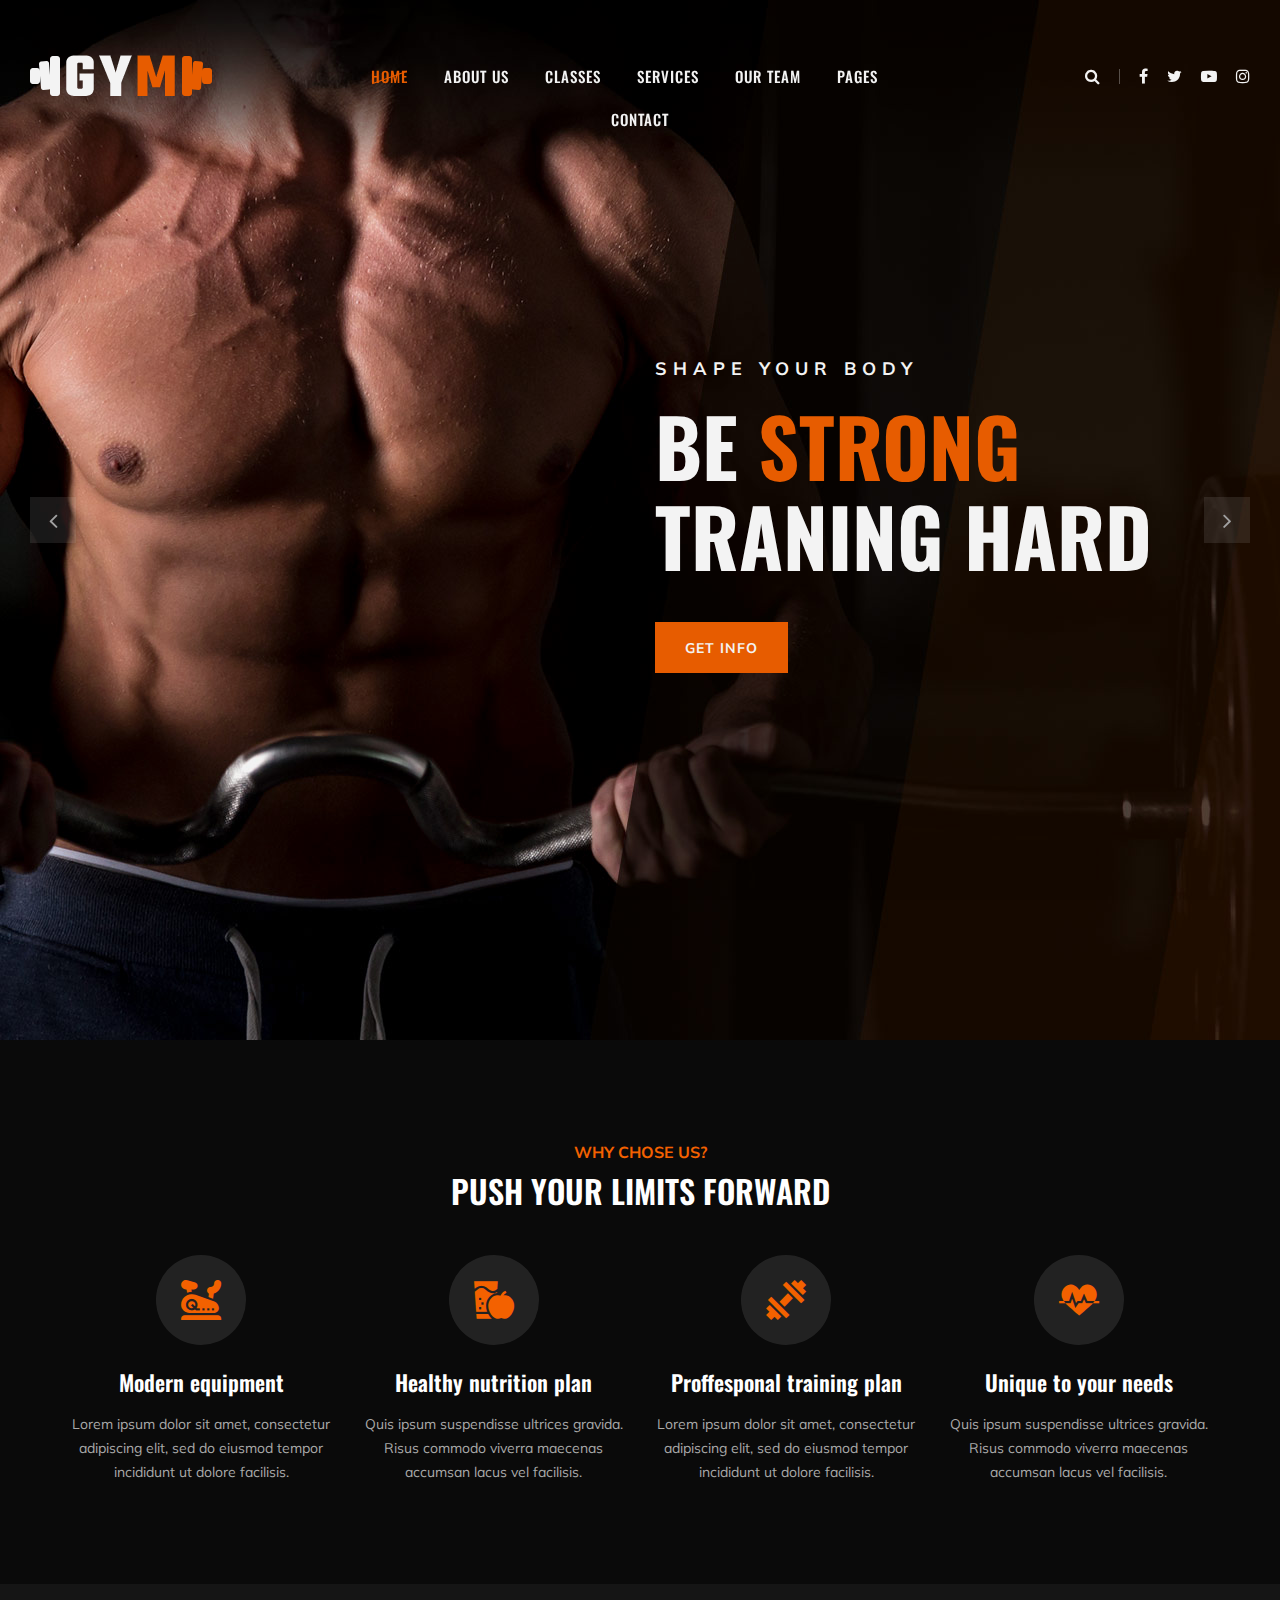
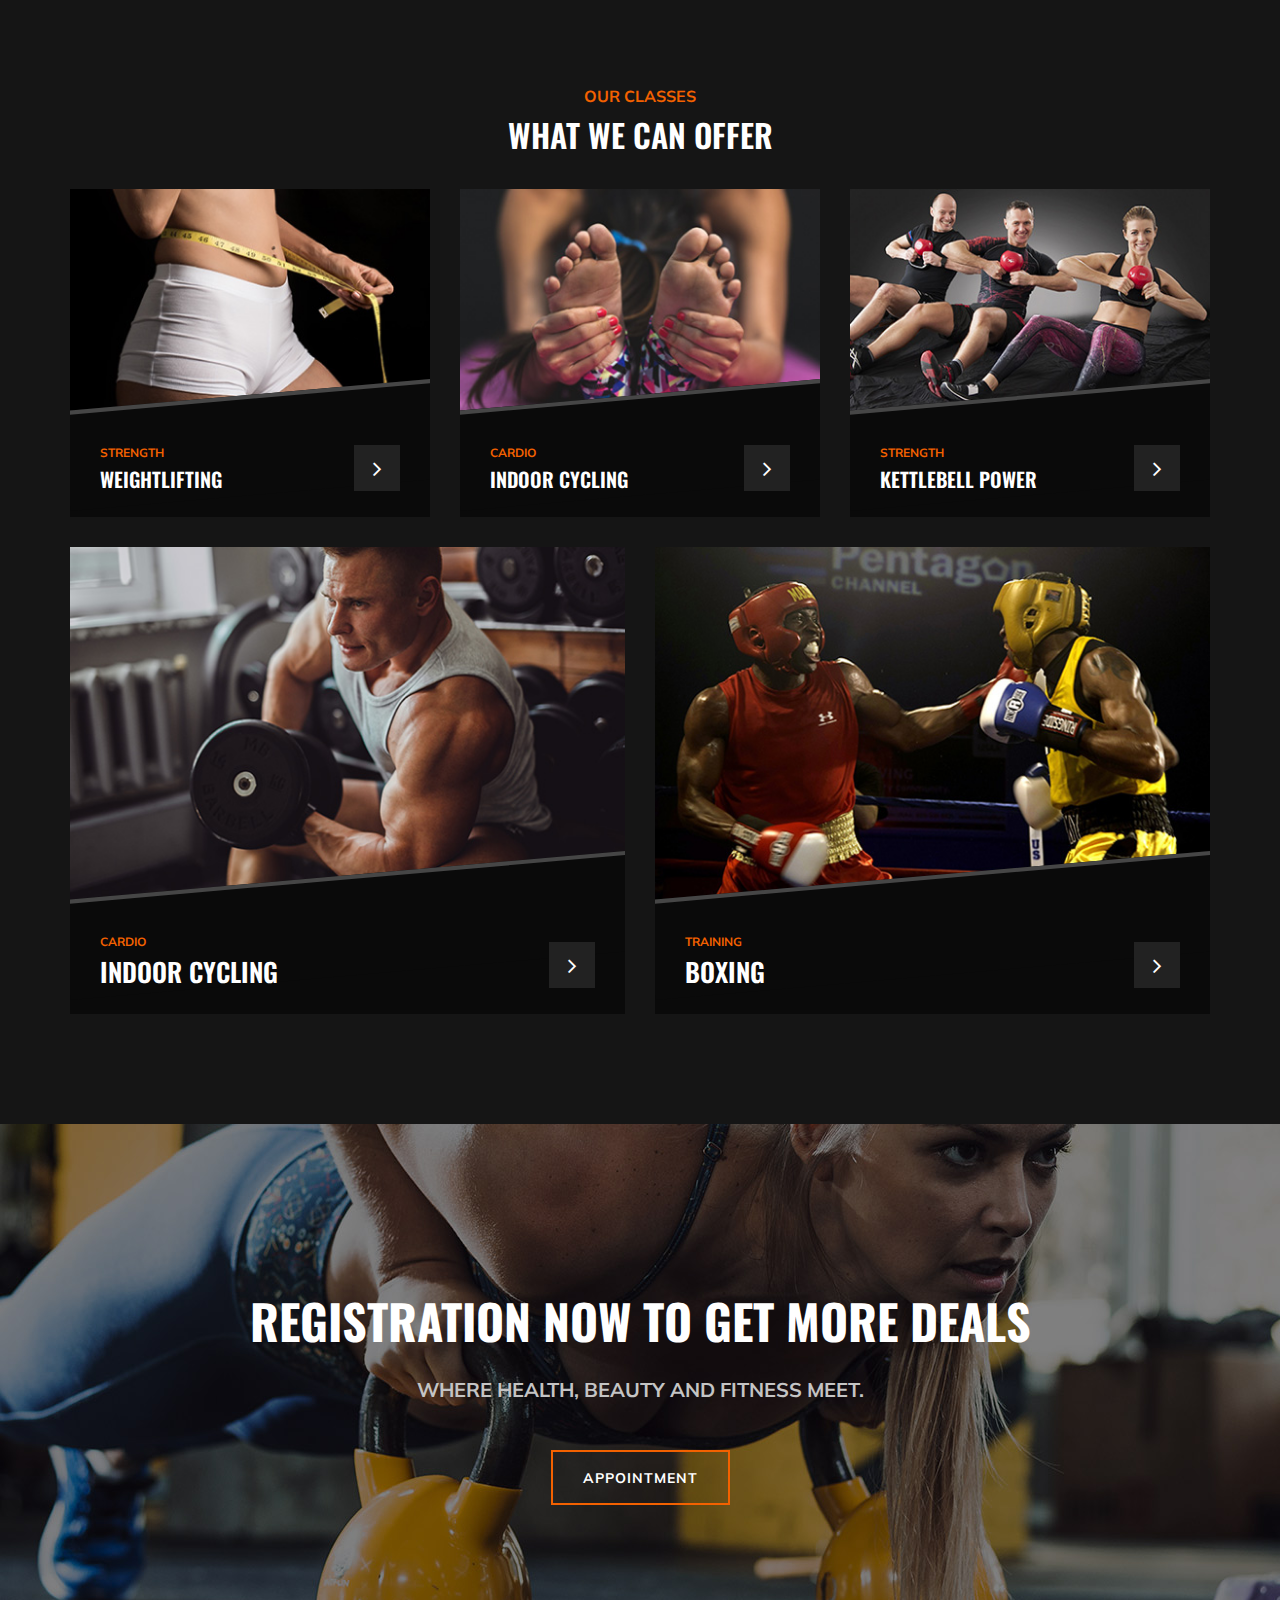
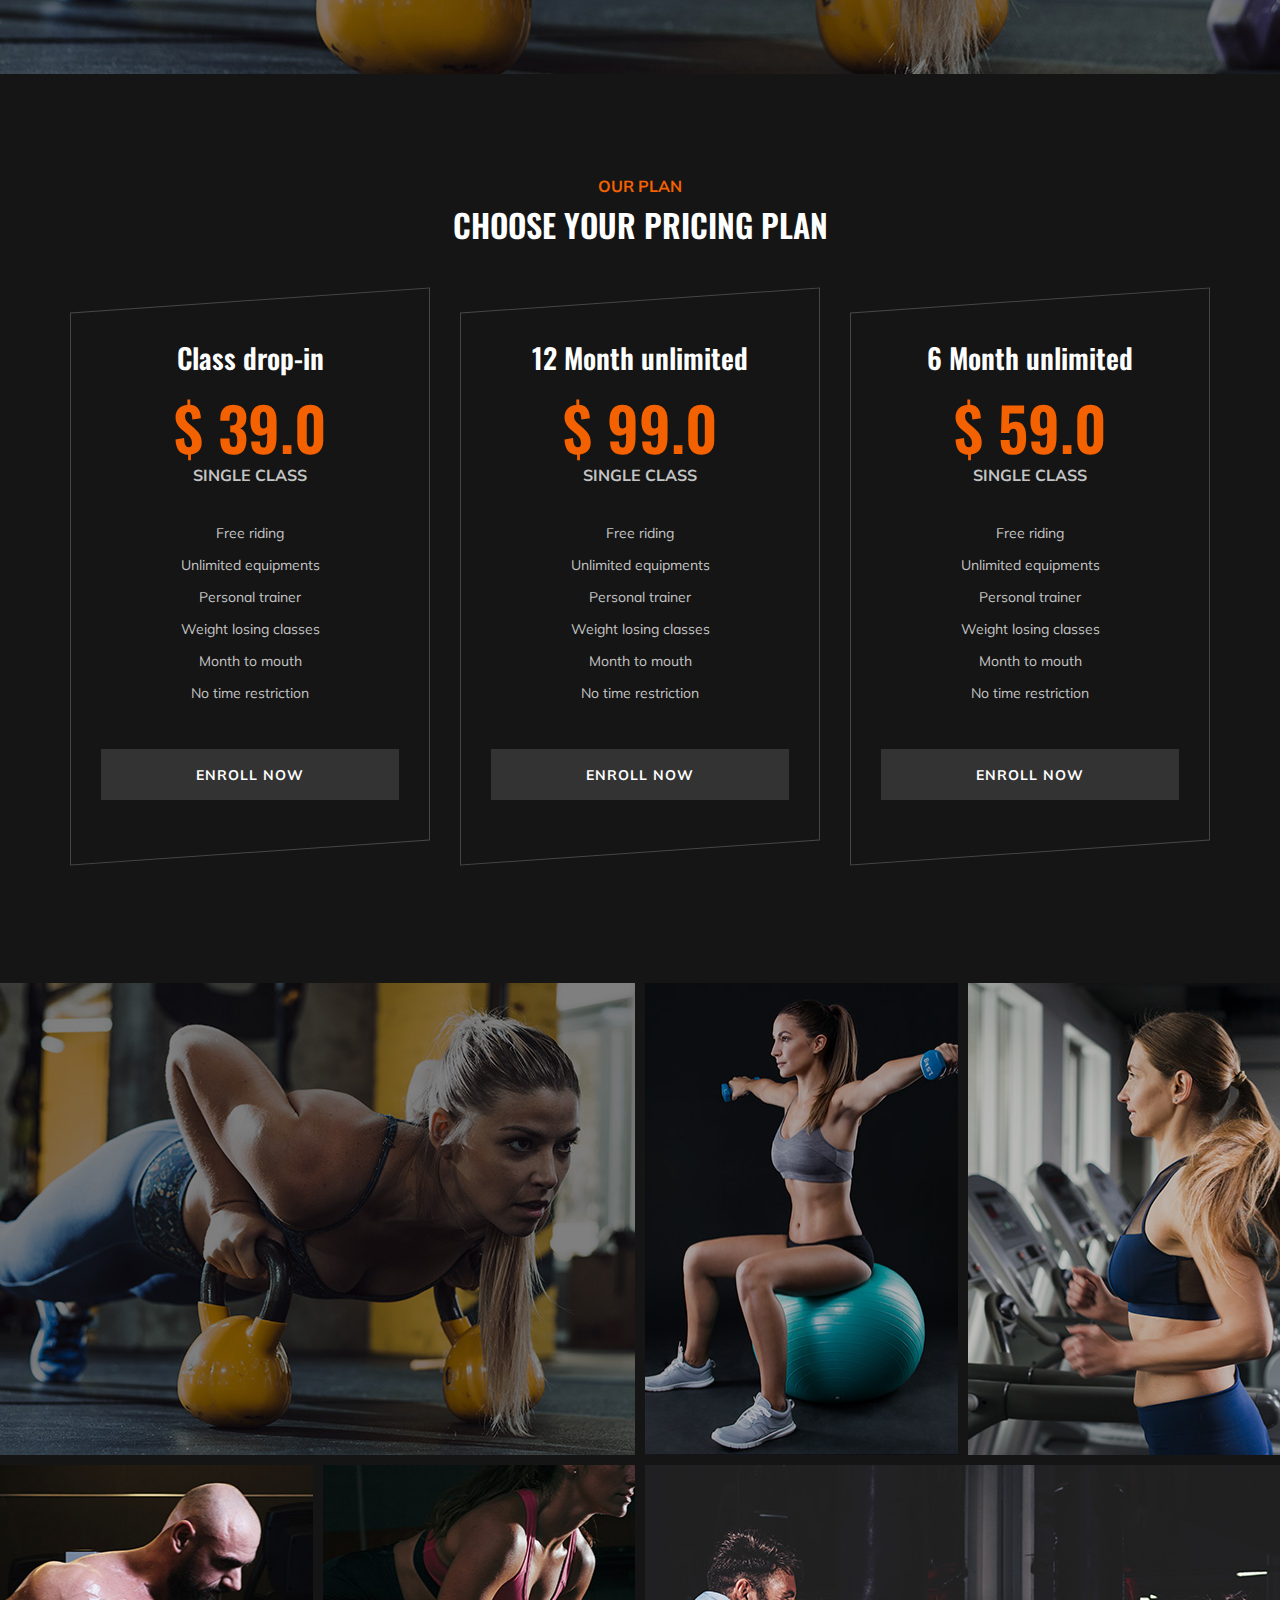
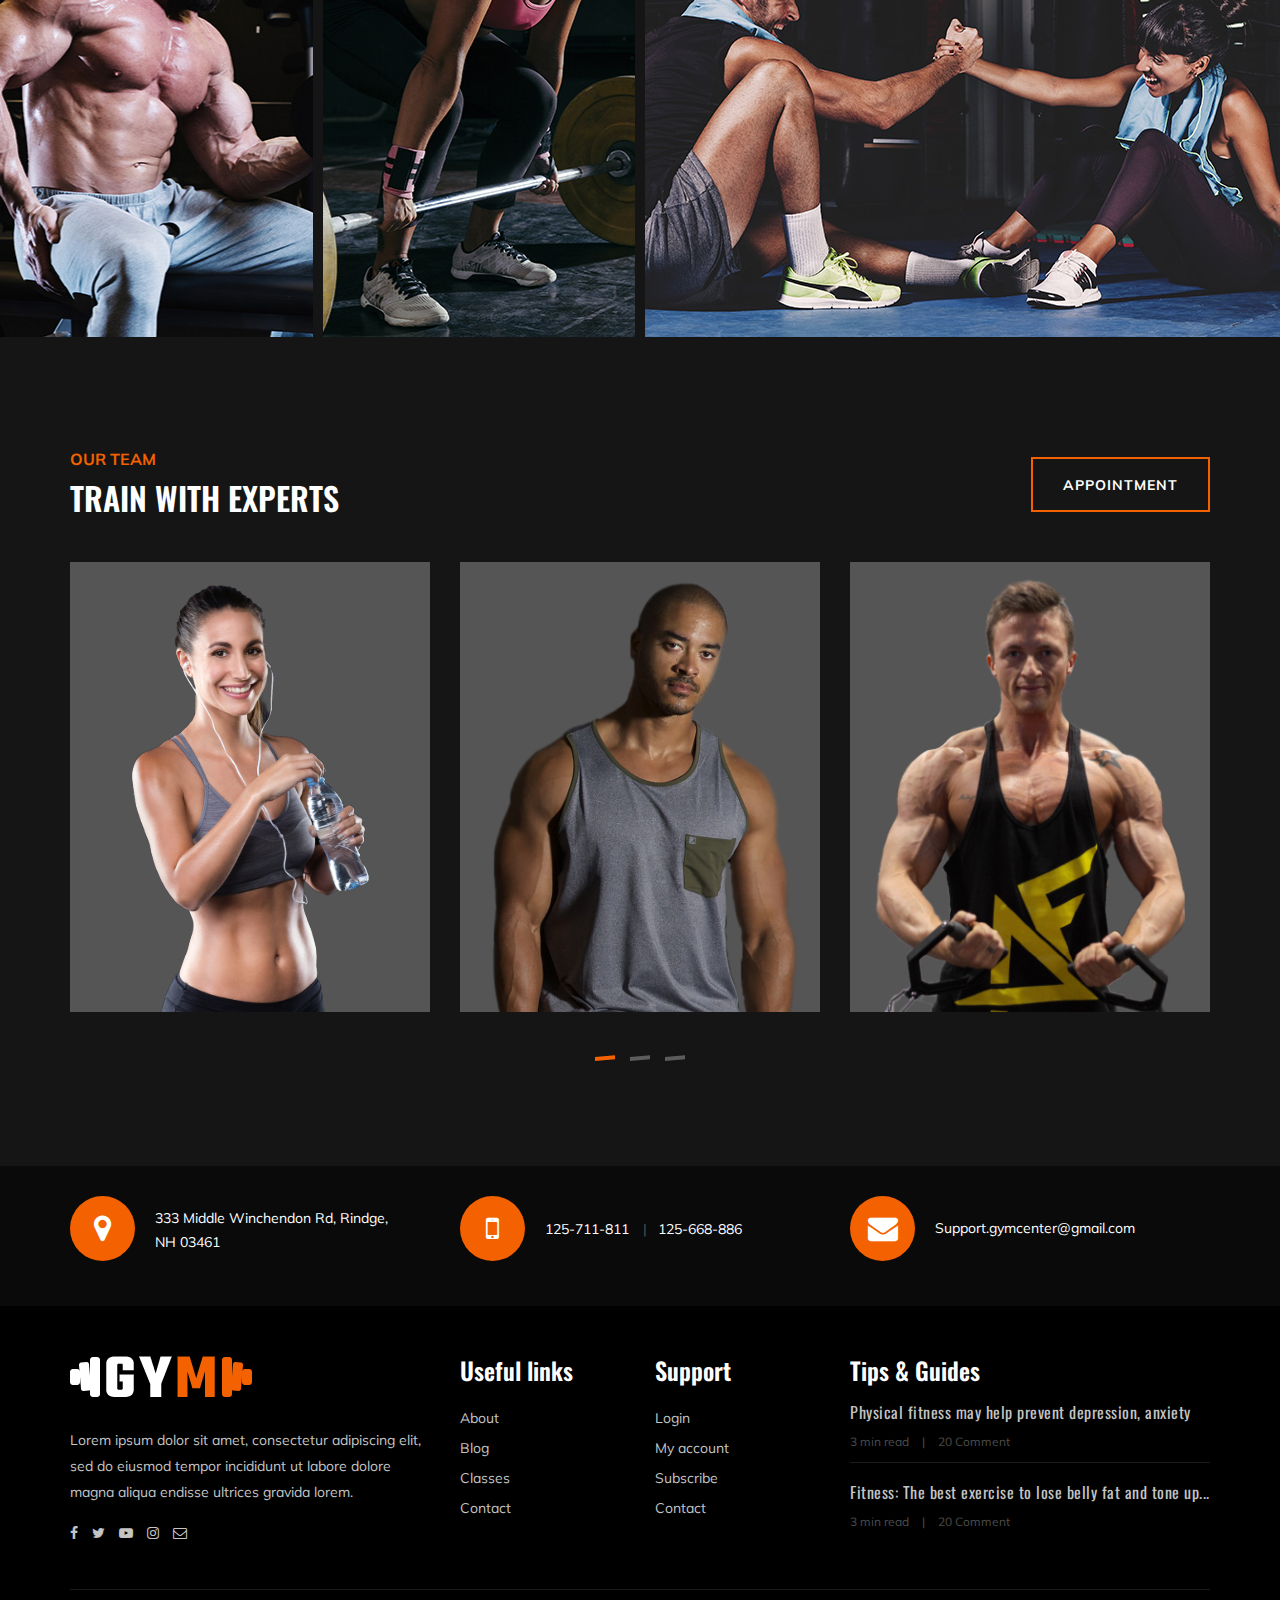
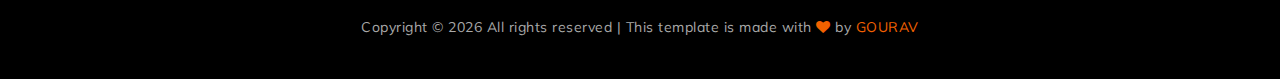
==== index.html @ b2f88989 "first commit" ====
<!DOCTYPE html>
<html lang="zxx">

<head>
    <meta charset="UTF-8">
    <meta name="description" content="Shiva's | Gym ">
    <meta name="keywords" content="Gym, unica, creative, html">
    <meta name="viewport" content="width=device-width, initial-scale=1.0">
    <meta http-equiv="X-UA-Compatible" content="ie=edge">
    <title>Shiva's | Gym </title>

    <!-- Google Font -->
    <link href="https://fonts.googleapis.com/css?family=Muli:300,400,500,600,700,800,900&display=swap" rel="stylesheet">
    <link href="https://fonts.googleapis.com/css?family=Oswald:300,400,500,600,700&display=swap" rel="stylesheet">

    <!-- Css Styles -->
    <link rel="stylesheet" href="./css/bootstrap.min.css" type="text/css">
    <link rel="stylesheet" href="./css/font-awesome.min.css" type="text/css">
    <link rel="stylesheet" href="./css/flaticon.css" type="text/css">
    <link rel="stylesheet" href="./css/owl.carousel.min.css" type="text/css">
    <link rel="stylesheet" href="./css/barfiller.css" type="text/css">
    <link rel="stylesheet" href="./css/magnific-popup.css" type="text/css">
    <link rel="stylesheet" href="./css/slicknav.min.css" type="text/css">
    <link rel="stylesheet" href="./css/style.css" type="text/css">
</head>

<body>
    <!-- Page Preloder -->
    <div id="preloder">
        <div class="loader"></div>
    </div>

    <!-- Offcanvas Menu Section Begin -->
    <div class="offcanvas-menu-overlay"></div>
    <div class="offcanvas-menu-wrapper">
        <div class="canvas-close">
            <i class="fa fa-close"></i>
        </div>
        <div class="canvas-search search-switch">
            <i class="fa fa-search"></i>
        </div>
        <nav class="canvas-menu mobile-menu">
            <ul>
                <li><a href="./index.html">Home</a></li>
                <li><a href="./about-us.html">About Us</a></li>
                <li><a href="./classes.html">Classes</a></li>
                <li><a href="./services.html">Services</a></li>
                <li><a href="./team.html">Our Team</a></li>
                <li><a href="#">Pages</a>
                    <ul class="dropdown">
                        <li><a href="./about-us.html">About us</a></li>
                        <li><a href="./class-timetable.html">Classes timetable</a></li>
                        <li><a href="./bmi-calculator.html">Bmi calculate</a></li>
                        <li><a href="./team.html">Our team</a></li>
                        <li><a href="./gallery.html">Gallery</a></li>
                        <li><a href="./blog.html">Our blog</a></li>
                        <li><a href="./404.html">404</a></li>
                    </ul>
                </li>
                <li><a href="./contact.html">Contact</a></li>
            </ul>
        </nav>
        <div id="mobile-menu-wrap"></div>
        <div class="canvas-social">
            <a href="#"><i class="fa fa-facebook"></i></a>
            <a href="#"><i class="fa fa-twitter"></i></a>
            <a href="#"><i class="fa fa-youtube-play"></i></a>
            <a href="#"><i class="fa fa-instagram"></i></a>
        </div>
    </div>
    <!-- Offcanvas Menu Section End -->

    <!-- Header Section Begin -->
    <header class="header-section">
        <div class="container-fluid">
            <div class="row">
                <div class="col-lg-3">
                    <div class="logo">
                        <a href="./index.html">
                            <img src="./img/logo.png" alt="">
                        </a>
                    </div>
                </div>
                <div class="col-lg-6">
                    <nav class="nav-menu">
                        <ul>
                            <li class="active"><a href="./index.html">Home</a></li>
                            <li><a href="./about-us.html">About Us</a></li>
                            <li><a href="./class-details.html">Classes</a></li>
                            <li><a href="./services.html">Services</a></li>
                            <li><a href="./team.html">Our Team</a></li>
                            <li><a href="#">Pages</a>
                                <ul class="dropdown">
                                    <li><a href="./about-us.html">About us</a></li>
                                    <li><a href="./class-timetable.html">Classes timetable</a></li>
                                    <li><a href="./bmi-calculator.html">Bmi calculate</a></li>
                                    <li><a href="./team.html">Our team</a></li>
                                    <li><a href="./gallery.html">Gallery</a></li>
                                    <li><a href="./blog.html">Our blog</a></li>
                                    <li><a href="./404.html">404</a></li>
                                </ul>
                            </li>
                            <li><a href="./contact.html">Contact</a></li>
                        </ul>
                    </nav>
                </div>
                <div class="col-lg-3">
                    <div class="top-option">
                        <div class="to-search search-switch">
                            <i class="fa fa-search"></i>
                        </div>
                        <div class="to-social">
                            <a href="#"><i class="fa fa-facebook"></i></a>
                            <a href="#"><i class="fa fa-twitter"></i></a>
                            <a href="#"><i class="fa fa-youtube-play"></i></a>
                            <a href="#"><i class="fa fa-instagram"></i></a>
                        </div>
                    </div>
                </div>
            </div>
            <div class="canvas-open">
                <i class="fa fa-bars"></i>
            </div>
        </div>
    </header>
    <!-- Header End -->

    <!-- Hero Section Begin -->
    <section class="hero-section">
        <div class="hs-slider owl-carousel">
            <div class="hs-item set-bg" data-setbg="./img/hero/hero-1.jpg">
                <div class="container">
                    <div class="row">
                        <div class="col-lg-6 offset-lg-6">
                            <div class="hi-text">
                                <span>Shape your body</span>
                                <h1>Be <strong>strong</strong> traning hard</h1>
                                <a href="#" class="primary-btn">Get info</a>
                            </div>
                        </div>
                    </div>
                </div>
            </div>
            <div class="hs-item set-bg" data-setbg="./img/hero/hero-2.jpg">
                <div class="container">
                    <div class="row">
                        <div class="col-lg-6 offset-lg-6">
                            <div class="hi-text">
                                <span>Shape your body</span>
                                <h1>Be <strong>strong</strong> traning hard</h1>
                                <a href="#" class="primary-btn">Get info</a>
                            </div>
                        </div>
                    </div>
                </div>
            </div>
        </div>
    </section>
    <!-- Hero Section End -->

    <!-- ChoseUs Section Begin -->
    <section class="choseus-section spad">
        <div class="container">
            <div class="row">
                <div class="col-lg-12">
                    <div class="section-title">
                        <span>Why chose us?</span>
                        <h2>PUSH YOUR LIMITS FORWARD</h2>
                    </div>
                </div>
            </div>
            <div class="row">
                <div class="col-lg-3 col-sm-6">
                    <div class="cs-item">
                        <span class="flaticon-034-stationary-bike"></span>
                        <h4>Modern equipment</h4>
                        <p>Lorem ipsum dolor sit amet, consectetur adipiscing elit, sed do eiusmod tempor incididunt ut dolore facilisis.</p>
                    </div>
                </div>
                <div class="col-lg-3 col-sm-6">
                    <div class="cs-item">
                        <span class="flaticon-033-juice"></span>
                        <h4>Healthy nutrition plan</h4>
                        <p>Quis ipsum suspendisse ultrices gravida. Risus commodo viverra maecenas accumsan lacus vel facilisis.
                        </p>
                    </div>
                </div>
                <div class="col-lg-3 col-sm-6">
                    <div class="cs-item">
                        <span class="flaticon-002-dumbell"></span>
                        <h4>Proffesponal training plan</h4>
                        <p>Lorem ipsum dolor sit amet, consectetur adipiscing elit, sed do eiusmod tempor incididunt ut dolore facilisis.</p>
                    </div>
                </div>
                <div class="col-lg-3 col-sm-6">
                    <div class="cs-item">
                        <span class="flaticon-014-heart-beat"></span>
                        <h4>Unique to your needs</h4>
                        <p>Quis ipsum suspendisse ultrices gravida. Risus commodo viverra maecenas accumsan lacus vel facilisis.
                        </p>
                    </div>
                </div>
            </div>
        </div>
    </section>
    <!-- ChoseUs Section End -->

    <!-- Classes Section Begin -->
    <section class="classes-section spad">
        <div class="container">
            <div class="row">
                <div class="col-lg-12">
                    <div class="section-title">
                        <span>Our Classes</span>
                        <h2>WHAT WE CAN OFFER</h2>
                    </div>
                </div>
            </div>
            <div class="row">
                <div class="col-lg-4 col-md-6">
                    <div class="class-item">
                        <div class="ci-pic">
                            <img src="./img/classes/class-1.jpg" alt="">
                        </div>
                        <div class="ci-text">
                            <span>STRENGTH</span>
                            <h5>Weightlifting</h5>
                            <a href="#"><i class="fa fa-angle-right"></i></a>
                        </div>
                    </div>
                </div>
                <div class="col-lg-4 col-md-6">
                    <div class="class-item">
                        <div class="ci-pic">
                            <img src="./img/classes/class-2.jpg" alt="">
                        </div>
                        <div class="ci-text">
                            <span>Cardio</span>
                            <h5>Indoor cycling</h5>
                            <a href="#"><i class="fa fa-angle-right"></i></a>
                        </div>
                    </div>
                </div>
                <div class="col-lg-4 col-md-6">
                    <div class="class-item">
                        <div class="ci-pic">
                            <img src="./img/classes/class-3.jpg" alt="">
                        </div>
                        <div class="ci-text">
                            <span>STRENGTH</span>
                            <h5>Kettlebell power</h5>
                            <a href="#"><i class="fa fa-angle-right"></i></a>
                        </div>
                    </div>
                </div>
                <div class="col-lg-6 col-md-6">
                    <div class="class-item">
                        <div class="ci-pic">
                            <img src="./img/classes/class-4.jpg" alt="">
                        </div>
                        <div class="ci-text">
                            <span>Cardio</span>
                            <h4>Indoor cycling</h4>
                            <a href="#"><i class="fa fa-angle-right"></i></a>
                        </div>
                    </div>
                </div>
                <div class="col-lg-6">
                    <div class="class-item">
                        <div class="ci-pic">
                            <img src="./img/classes/class-5.jpg" alt="">
                        </div>
                        <div class="ci-text">
                            <span>Training</span>
                            <h4>Boxing</h4>
                            <a href="#"><i class="fa fa-angle-right"></i></a>
                        </div>
                    </div>
                </div>
            </div>
        </div>
    </section>
    <!-- ChoseUs Section End -->

    <!-- Banner Section Begin -->
    <section class="banner-section set-bg" data-setbg="./img/banner-bg.jpg">
        <div class="container">
            <div class="row">
                <div class="col-lg-12 text-center">
                    <div class="bs-text">
                        <h2>registration now to get more deals</h2>
                        <div class="bt-tips">Where health, beauty and fitness meet.</div>
                        <a href="#" class="primary-btn  btn-normal">Appointment</a>
                    </div>
                </div>
            </div>
        </div>
    </section>
    <!-- Banner Section End -->

    <!-- Pricing Section Begin -->
    <section class="pricing-section spad">
        <div class="container">
            <div class="row">
                <div class="col-lg-12">
                    <div class="section-title">
                        <span>Our Plan</span>
                        <h2>Choose your pricing plan</h2>
                    </div>
                </div>
            </div>
            <div class="row justify-content-center">
                <div class="col-lg-4 col-md-8">
                    <div class="ps-item">
                        <h3>Class drop-in</h3>
                        <div class="pi-price">
                            <h2>$ 39.0</h2>
                            <span>SINGLE CLASS</span>
                        </div>
                        <ul>
                            <li>Free riding</li>
                            <li>Unlimited equipments</li>
                            <li>Personal trainer</li>
                            <li>Weight losing classes</li>
                            <li>Month to mouth</li>
                            <li>No time restriction</li>
                        </ul>
                        <a href="#" class="primary-btn pricing-btn">Enroll now</a>
                        <a href="#" class="thumb-icon"><i class="fa fa-picture-o"></i></a>
                    </div>
                </div>
                <div class="col-lg-4 col-md-8">
                    <div class="ps-item">
                        <h3>12 Month unlimited</h3>
                        <div class="pi-price">
                            <h2>$ 99.0</h2>
                            <span>SINGLE CLASS</span>
                        </div>
                        <ul>
                            <li>Free riding</li>
                            <li>Unlimited equipments</li>
                            <li>Personal trainer</li>
                            <li>Weight losing classes</li>
                            <li>Month to mouth</li>
                            <li>No time restriction</li>
                        </ul>
                        <a href="#" class="primary-btn pricing-btn">Enroll now</a>
                        <a href="#" class="thumb-icon"><i class="fa fa-picture-o"></i></a>
                    </div>
                </div>
                <div class="col-lg-4 col-md-8">
                    <div class="ps-item">
                        <h3>6 Month unlimited</h3>
                        <div class="pi-price">
                            <h2>$ 59.0</h2>
                            <span>SINGLE CLASS</span>
                        </div>
                        <ul>
                            <li>Free riding</li>
                            <li>Unlimited equipments</li>
                            <li>Personal trainer</li>
                            <li>Weight losing classes</li>
                            <li>Month to mouth</li>
                            <li>No time restriction</li>
                        </ul>
                        <a href="#" class="primary-btn pricing-btn">Enroll now</a>
                        <a href="#" class="thumb-icon"><i class="fa fa-picture-o"></i></a>
                    </div>
                </div>
            </div>
        </div>
    </section>
    <!-- Pricing Section End -->

    <!-- Gallery Section Begin -->
    <div class="gallery-section">
        <div class="gallery">
            <div class="grid-sizer"></div>
            <div class="gs-item grid-wide set-bg" data-setbg="img/gallery/gallery-1.jpg">
                <a href="./img/gallery/gallery-1.jpg" class="thumb-icon image-popup"><i class="fa fa-picture-o"></i></a>
            </div>
            <div class="gs-item set-bg" data-setbg="img/gallery/gallery-2.jpg">
                <a href="img/gallery/gallery-2.jpg" class="thumb-icon image-popup"><i class="fa fa-picture-o"></i></a>
            </div>
            <div class="gs-item set-bg" data-setbg="img/gallery/gallery-3.jpg">
                <a href="./img/gallery/gallery-3.jpg" class="thumb-icon image-popup"><i class="fa fa-picture-o"></i></a>
            </div>
            <div class="gs-item set-bg" data-setbg="img/gallery/gallery-4.jpg">
                <a href="./img/gallery/gallery-4.jpg" class="thumb-icon image-popup"><i class="fa fa-picture-o"></i></a>
            </div>
            <div class="gs-item set-bg" data-setbg="img/gallery/gallery-5.jpg">
                <a href="./img/gallery/gallery-5.jpg" class="thumb-icon image-popup"><i class="fa fa-picture-o"></i></a>
            </div>
            <div class="gs-item grid-wide set-bg" data-setbg="img/gallery/gallery-6.jpg">
                <a href="./img/gallery/gallery-6.jpg" class="thumb-icon image-popup"><i class="fa fa-picture-o"></i></a>
            </div>
        </div>
    </div>
    <!-- Gallery Section End -->

    <!-- Team Section Begin -->
    <section class="team-section spad">
        <div class="container">
            <div class="row">
                <div class="col-lg-12">
                    <div class="team-title">
                        <div class="section-title">
                            <span>Our Team</span>
                            <h2>TRAIN WITH EXPERTS</h2>
                        </div>
                        <a href="#" class="primary-btn btn-normal appoinment-btn">appointment</a>
                    </div>
                </div>
            </div>
            <div class="row">
                <div class="ts-slider owl-carousel">
                    <div class="col-lg-4">
                        <div class="ts-item set-bg" data-setbg="./img/team/team-1.jpg">
                            <div class="ts_text">
                                <h4>Athart Rachel</h4>
                                <span>Gym Trainer</span>
                            </div>
                        </div>
                    </div>
                    <div class="col-lg-4">
                        <div class="ts-item set-bg" data-setbg="./img/team/team-2.jpg">
                            <div class="ts_text">
                                <h4>Athart Rachel</h4>
                                <span>Gym Trainer</span>
                            </div>
                        </div>
                    </div>
                    <div class="col-lg-4">
                        <div class="ts-item set-bg" data-setbg="./img/team/team-3.jpg">
                            <div class="ts_text">
                                <h4>Athart Rachel</h4>
                                <span>Gym Trainer</span>
                            </div>
                        </div>
                    </div>
                    <div class="col-lg-4">
                        <div class="ts-item set-bg" data-setbg="./img/team/team-4.jpg">
                            <div class="ts_text">
                                <h4>Athart Rachel</h4>
                                <span>Gym Trainer</span>
                            </div>
                        </div>
                    </div>
                    <div class="col-lg-4">
                        <div class="ts-item set-bg" data-setbg="./img/team/team-5.jpg">
                            <div class="ts_text">
                                <h4>Athart Rachel</h4>
                                <span>Gym Trainer</span>
                            </div>
                        </div>
                    </div>
                    <div class="col-lg-4">
                        <div class="ts-item set-bg" data-setbg="./img/team/team-6.jpg">
                            <div class="ts_text">
                                <h4>Athart Rachel</h4>
                                <span>Gym Trainer</span>
                            </div>
                        </div>
                    </div>
                </div>
            </div>
        </div>
    </section>
    <!-- Team Section End -->

    <!-- Get In Touch Section Begin -->
    <div class="gettouch-section">
        <div class="container">
            <div class="row">
                <div class="col-md-4">
                    <div class="gt-text">
                        <i class="fa fa-map-marker"></i>
                        <p>333 Middle Winchendon Rd, Rindge,<br/> NH 03461</p>
                    </div>
                </div>
                <div class="col-md-4">
                    <div class="gt-text">
                        <i class="fa fa-mobile"></i>
                        <ul>
                            <li>125-711-811</li>
                            <li>125-668-886</li>
                        </ul>
                    </div>
                </div>
                <div class="col-md-4">
                    <div class="gt-text email">
                        <i class="fa fa-envelope"></i>
                        <p>Support.gymcenter@gmail.com</p>
                    </div>
                </div>
            </div>
        </div>
    </div>
    <!-- Get In Touch Section End -->

    <!-- Footer Section Begin -->
    <section class="footer-section">
        <div class="container">
            <div class="row">
                <div class="col-lg-4">
                    <div class="fs-about">
                        <div class="fa-logo">
                            <a href="#"><img src="./img/logo.png" alt=""></a>
                        </div>
                        <p>Lorem ipsum dolor sit amet, consectetur adipiscing elit, sed do eiusmod tempor incididunt ut labore dolore magna aliqua endisse ultrices gravida lorem.</p>
                        <div class="fa-social">
                            <a href="#"><i class="fa fa-facebook"></i></a>
                            <a href="#"><i class="fa fa-twitter"></i></a>
                            <a href="#"><i class="fa fa-youtube-play"></i></a>
                            <a href="#"><i class="fa fa-instagram"></i></a>
                            <a href="#"><i class="fa  fa-envelope-o"></i></a>
                        </div>
                    </div>
                </div>
                <div class="col-lg-2 col-md-3 col-sm-6">
                    <div class="fs-widget">
                        <h4>Useful links</h4>
                        <ul>
                            <li><a href="#">About</a></li>
                            <li><a href="#">Blog</a></li>
                            <li><a href="#">Classes</a></li>
                            <li><a href="#">Contact</a></li>
                        </ul>
                    </div>
                </div>
                <div class="col-lg-2 col-md-3 col-sm-6">
                    <div class="fs-widget">
                        <h4>Support</h4>
                        <ul>
                            <li><a href="#">Login</a></li>
                            <li><a href="#">My account</a></li>
                            <li><a href="#">Subscribe</a></li>
                            <li><a href="#">Contact</a></li>
                        </ul>
                    </div>
                </div>
                <div class="col-lg-4 col-md-6">
                    <div class="fs-widget">
                        <h4>Tips & Guides</h4>
                        <div class="fw-recent">
                            <h6><a href="#">Physical fitness may help prevent depression, anxiety</a></h6>
                            <ul>
                                <li>3 min read</li>
                                <li>20 Comment</li>
                            </ul>
                        </div>
                        <div class="fw-recent">
                            <h6><a href="#">Fitness: The best exercise to lose belly fat and tone up...</a></h6>
                            <ul>
                                <li>3 min read</li>
                                <li>20 Comment</li>
                            </ul>
                        </div>
                    </div>
                </div>
            </div>
            <div class="row">
                <div class="col-lg-12 text-center">
                    <div class="copyright-text">
                        <p>
                           
                            Copyright &copy;
                            <script>
                                document.write(new Date().getFullYear());
                            </script> All rights reserved | This template is made with <i class="fa fa-heart" aria-hidden="true"></i> by <a href="#" target="_blank">GOURAV</a>
                           
                        </p>
                    </div>
                </div>
            </div>
        </div>
    </section>
    <!-- Footer Section End -->

    <!-- Search model Begin -->
    <div class="search-model">
        <div class="h-100 d-flex align-items-center justify-content-center">
            <div class="search-close-switch">+</div>
            <form class="search-model-form">
                <input type="text" id="search-input" placeholder="Search here.....">
            </form>
        </div>
    </div>
    <!-- Search model end -->

    <!-- Js Plugins -->
    <script src="./js/jquery-3.3.1.min.js"></script>
    <script src="./js/bootstrap.min.js"></script>
    <script src="./js/jquery.magnific-popup.min.js"></script>
    <script src="./js/masonry.pkgd.min.js"></script>
    <script src="./js/jquery.barfiller.js"></script>
    <script src="./js/jquery.slicknav.js"></script>
    <script src="./js/owl.carousel.min.js"></script>
    <script src="./js/main.js"></script>



</body>

</html>
---- css/flaticon.css ----
/*
  	Flaticon icon font: Flaticon
  	Creation date: 19/02/2019 07:27
  	*/

@font-face {
  font-family: "Flaticon";
  src: url("../fonts/Flaticon.eot");
  src: url("../fonts/Flaticon.eot?#iefix") format("embedded-opentype"),
       url("../fonts/Flaticon.woff2") format("woff2"),
       url("../fonts/Flaticon.woff") format("woff"),
       url("../fonts/Flaticon.ttf") format("truetype"),
       url("../fonts/Flaticon.svg#Flaticon") format("svg");
  font-weight: normal;
  font-style: normal;
}

@media screen and (-webkit-min-device-pixel-ratio:0) {
  @font-face {
    font-family: "Flaticon";
    src: url("../fonts/Flaticon.svg#Flaticon") format("svg");
  }
}

[class^="flaticon-"]:before, [class*=" flaticon-"]:before,
[class^="flaticon-"]:after, [class*=" flaticon-"]:after {   
  font-family: Flaticon;
  font-size: 40px;
  font-style: normal;
  margin-left: 0;
}

.flaticon-001-mattress:before { content: "\f100"; }
.flaticon-002-dumbell:before { content: "\f101"; }
.flaticon-003-weight:before { content: "\f102"; }
.flaticon-004-measuring-tape:before { content: "\f103"; }
.flaticon-005-clipboard:before { content: "\f104"; }
.flaticon-006-weight-1:before { content: "\f105"; }
.flaticon-007-rings:before { content: "\f106"; }
.flaticon-008-calendar:before { content: "\f107"; }
.flaticon-009-smartwatch:before { content: "\f108"; }
.flaticon-010-lockers:before { content: "\f109"; }
.flaticon-011-punching-ball:before { content: "\f10a"; }
.flaticon-012-bag:before { content: "\f10b"; }
.flaticon-013-balance:before { content: "\f10c"; }
.flaticon-014-heart-beat:before { content: "\f10d"; }
.flaticon-015-proteins:before { content: "\f10e"; }
.flaticon-016-fitness:before { content: "\f10f"; }
.flaticon-017-pull-up-bar:before { content: "\f110"; }
.flaticon-018-scale:before { content: "\f111"; }
.flaticon-019-bands:before { content: "\f112"; }
.flaticon-020-smartphone:before { content: "\f113"; }
.flaticon-021-tshirt:before { content: "\f114"; }
.flaticon-022-short:before { content: "\f115"; }
.flaticon-023-dumbbells:before { content: "\f116"; }
.flaticon-024-jumping-rope:before { content: "\f117"; }
.flaticon-025-fitness-1:before { content: "\f118"; }
.flaticon-026-gym:before { content: "\f119"; }
.flaticon-027-fitness-2:before { content: "\f11a"; }
.flaticon-028-weightlifting:before { content: "\f11b"; }
.flaticon-029-wheel:before { content: "\f11c"; }
.flaticon-030-dumbbells-1:before { content: "\f11d"; }
.flaticon-031-workout:before { content: "\f11e"; }
.flaticon-032-bottle:before { content: "\f11f"; }
.flaticon-033-juice:before { content: "\f120"; }
.flaticon-034-stationary-bike:before { content: "\f121"; }
.flaticon-035-punching-ball-1:before { content: "\f122"; }
.flaticon-036-timer:before { content: "\f123"; }
.flaticon-037-medal:before { content: "\f124"; }
.flaticon-038-treadmill:before { content: "\f125"; }
.flaticon-039-syringe:before { content: "\f126"; }
.flaticon-040-whistle:before { content: "\f127"; }
.flaticon-041-chest:before { content: "\f128"; }
.flaticon-042-pills:before { content: "\f129"; }
.flaticon-043-mp3:before { content: "\f12a"; }
.flaticon-044-no-smoking:before { content: "\f12b"; }
.flaticon-045-boxing-gloves:before { content: "\f12c"; }
.flaticon-046-gloves:before { content: "\f12d"; }
.flaticon-047-buck:before { content: "\f12e"; }
.flaticon-048-headgear:before { content: "\f12f"; }
.flaticon-049-hand-grip:before { content: "\f130"; }
.flaticon-050-no-fast-food:before { content: "\f131"; }
---- css/barfiller.css ----
body {
    font-family: Arial;
}

.barfiller {
    width:100%;
    height:12px;
    background:#fcfcfc;
    border:1px solid #ccc;
    position:relative;
    margin-bottom:20px;
    box-shadow: inset 1px 4px 9px -6px rgba(0,0,0,.5); 
    -moz-box-shadow: inset 1px 4px 9px -6px rgba(0,0,0,.5); 
}

.barfiller .fill {
    display:block;
    position:relative;
    width:0px;
    height:100%;
    background:#333;
    z-index:1;
}

.barfiller .tipWrap {
    display:none;
}

.barfiller .tip {
    margin-top:-30px;
    padding:2px 4px;
    font-size:11px;
    color:#fff;
    left:0px;
    position: relative;;
    z-index:2;
    background: #333;
} 

.barfiller .tip:after {
    border:solid;
    border-color:rgba(0,0,0,.8) transparent;
    border-width:6px 6px 0 6px;
    content:"";
    display:block;
    position:absolute;
    left:9px;
    top:100%;
    z-index:9
}
---- css/style.css ----
/*----------------------------------------*/

html,
body {
	height: 100%;
	font-family: "Muli", sans-serif;
	-webkit-font-smoothing: antialiased;
	font-smoothing: antialiased;
}

h1,
h2,
h3,
h4,
h5,
h6 {
	margin: 0;
	color: #111111;
	font-weight: 400;
	font-family: "Oswald", sans-serif;
}

h1 {
	font-size: 70px;
}

h2 {
	font-size: 36px;
}

h3 {
	font-size: 30px;
}

h4 {
	font-size: 24px;
}

h5 {
	font-size: 18px;
}

h6 {
	font-size: 16px;
}

p {
	font-size: 14px;
	font-family: "Muli", sans-serif;
	color: #a9a9a9;
	font-weight: 400;
	line-height: 24px;
	margin: 0 0 15px 0;
}

img {
	max-width: 100%;
}

input:focus,
select:focus,
button:focus,
textarea:focus {
	outline: none;
}

a:hover,
a:focus {
	text-decoration: none;
	outline: none;
	color: #fff;
}

ul,
ol {
	padding: 0;
	margin: 0;
}

/*---------------------
  Helper CSS
-----------------------*/

.section-title {
	margin-bottom: 45px;
	text-align: center;
}

.section-title span {
	font-size: 16px;
	color: #f36100;
	text-transform: uppercase;
	font-weight: 700;
}

.section-title h2 {
	color: #ffffff;
	font-size: 32px;
	font-weight: 600;
	text-transform: uppercase;
	margin-top: 8px;
}

.set-bg {
	background-repeat: no-repeat;
	background-size: cover;
	background-position: top center;
}

.spad {
	padding-top: 100px;
	padding-bottom: 100px;
}

.spad-2 {
	padding-top: 50px;
	padding-bottom: 70px;
}

.text-white h1,
.text-white h2,
.text-white h3,
.text-white h4,
.text-white h5,
.text-white h6,
.text-white p,
.text-white span,
.text-white li,
.text-white a {
	color: #fff;
}

/* buttons */

.primary-btn {
	display: inline-block;
	font-size: 14px;
	padding: 17px 30px 16px;
	color: #ffffff;
	background: #f36100;
	line-height: normal;
	letter-spacing: 1px;
	text-transform: uppercase;
	font-weight: 700;
}

.primary-btn.btn-normal {
	-webkit-transition: all 0.3s;
	-o-transition: all 0.3s;
	transition: all 0.3s;
}

.primary-btn.btn-normal:hover {
	background: #f36100;
	border-color: #f36100;
}

/* Preloder */

#preloder {
	position: fixed;
	width: 100%;
	height: 100%;
	top: 0;
	left: 0;
	z-index: 999999;
	background: #000;
}

.loader {
	width: 40px;
	height: 40px;
	position: absolute;
	top: 50%;
	left: 50%;
	margin-top: -13px;
	margin-left: -13px;
	border-radius: 60px;
	animation: loader 0.8s linear infinite;
	-webkit-animation: loader 0.8s linear infinite;
}

@keyframes loader {
	0% {
		-webkit-transform: rotate(0deg);
		transform: rotate(0deg);
		border: 4px solid #f44336;
		border-left-color: transparent;
	}
	50% {
		-webkit-transform: rotate(180deg);
		transform: rotate(180deg);
		border: 4px solid #673ab7;
		border-left-color: transparent;
	}
	100% {
		-webkit-transform: rotate(360deg);
		transform: rotate(360deg);
		border: 4px solid #f44336;
		border-left-color: transparent;
	}
}

@-webkit-keyframes loader {
	0% {
		-webkit-transform: rotate(0deg);
		border: 4px solid #f44336;
		border-left-color: transparent;
	}
	50% {
		-webkit-transform: rotate(180deg);
		border: 4px solid #673ab7;
		border-left-color: transparent;
	}
	100% {
		-webkit-transform: rotate(360deg);
		border: 4px solid #f44336;
		border-left-color: transparent;
	}
}

.spacial-controls {
	position: fixed;
	width: 111px;
	height: 91px;
	top: 0;
	right: 0;
	z-index: 999;
}

.spacial-controls .search-switch {
	display: block;
	height: 100%;
	padding-top: 30px;
	background: #323232;
	text-align: center;
	cursor: pointer;
}

.search-model {
	display: none;
	position: fixed;
	width: 100%;
	height: 100%;
	left: 0;
	top: 0;
	background: #000;
	z-index: 99999;
}

.search-model-form {
	padding: 0 15px;
}

.search-model-form input {
	width: 500px;
	font-size: 40px;
	border: none;
	border-bottom: 2px solid #333;
	background: none;
	color: #999;
}

.search-close-switch {
	position: absolute;
	width: 50px;
	height: 50px;
	background: #333;
	color: #fff;
	text-align: center;
	border-radius: 50%;
	font-size: 28px;
	line-height: 28px;
	top: 30px;
	cursor: pointer;
	-webkit-transform: rotate(45deg);
	-ms-transform: rotate(45deg);
	transform: rotate(45deg);
	display: -webkit-box;
	display: -ms-flexbox;
	display: flex;
	-webkit-box-align: center;
	-ms-flex-align: center;
	align-items: center;
	-webkit-box-pack: center;
	-ms-flex-pack: center;
	justify-content: center;
}

/*---------------------
  Header
-----------------------*/

.header-section {
	position: absolute;
	left: 0;
	top: 0;
	width: 100%;
	padding: 0 15px;
	padding-top: 55px;
	z-index: 99;
}

.logo a {
	display: inline-block;
}

.nav-menu {
	text-align: center;
}

.nav-menu ul li {
	list-style: none;
	display: inline-block;
	margin-right: 32px;
	position: relative;
	z-index: 1;
}

.nav-menu ul li .dropdown {
	position: absolute;
	left: -30px;
	top: 58px;
	width: 180px;
	background: #252525;
	z-index: 99;
	text-align: left;
	padding: 13px 0 20px;
	opacity: 0;
	visibility: hidden;
	-webkit-transition: all 0.3s;
	-o-transition: all 0.3s;
	transition: all 0.3s;
}

.nav-menu ul li .dropdown li {
	margin-right: 0;
	display: block;
}

.nav-menu ul li .dropdown li a {
	display: block;
	text-transform: none;
	padding: 6px 0 6px 30px;
	font-weight: 400;
}

.nav-menu ul li .dropdown li a:after {
	display: none;
}

.nav-menu ul li:last-child {
	margin-right: 0;
}

.nav-menu ul li.active>a {
	color: #f36100;
}

.nav-menu ul li.active>a:after {
	opacity: 1;
}

.nav-menu ul li:hover>a {
	color: #f36100;
}

.nav-menu ul li:hover>a:after {
	opacity: 1;
}

.nav-menu ul li:hover .dropdown {
	opacity: 1;
	visibility: visible;
}

.nav-menu ul li a {
	color: #ffffff;
	display: block;
	font-size: 15px;
	font-weight: 500;
	text-transform: uppercase;
	letter-spacing: 1px;
	font-family: "Oswald", sans-serif;
	padding: 10px 0px;
	position: relative;
	-webkit-transition: all 0.3s;
	-o-transition: all 0.3s;
	transition: all 0.3s;
}

.nav-menu ul li a:after {
	position: absolute;
	left: 0;
	top: 22px;
	height: 1px;
	width: 100%;
	background: #f36100;
	content: "";
	-webkit-transform: rotate(-20deg);
	-ms-transform: rotate(-20deg);
	transform: rotate(-20deg);
	opacity: 0;
	-webkit-transition: all 0.3s;
	-o-transition: all 0.3s;
	transition: all 0.3s;
}

.top-option {
	text-align: right;
	padding: 9px 0;
}

.top-option .to-search {
	display: inline-block;
	padding-right: 20px;
	position: relative;
}

.top-option .to-search:after {
	position: absolute;
	right: 0;
	top: 5px;
	height: 15px;
	width: 1px;
	background: rgba(255, 255, 255, 0.3);
	content: "";
}

.top-option .to-search i {
	font-size: 16px;
	color: #ffffff;
	cursor: pointer;
}

.top-option .to-social {
	display: inline-block;
}

.top-option .to-social a {
	display: inline-block;
	color: #ffffff;
	font-size: 16px;
	margin-left: 15px;
}

.offcanvas-menu-wrapper {
	display: none;
}

.canvas-open {
	display: none;
}

/*---------------------
  Hero Section
-----------------------*/

.hs-slider.owl-carousel .owl-item.active .hs-item .hi-text span {
	position: relative;
	top: 0;
	-webkit-transition: all 0.2s ease 0.2s;
	-o-transition: all 0.2s ease 0.2s;
	transition: all 0.2s ease 0.2s;
	opacity: 1;
}

.hs-slider.owl-carousel .owl-item.active .hs-item .hi-text h1 {
	position: relative;
	top: 0;
	-webkit-transition: all 0.4s ease 0.4s;
	-o-transition: all 0.4s ease 0.4s;
	transition: all 0.4s ease 0.4s;
	opacity: 1;
}

.hs-slider.owl-carousel .owl-item.active .hs-item .hi-text .primary-btn {
	position: relative;
	top: 0;
	-webkit-transition: all 0.6s ease 0.6s;
	-o-transition: all 0.6s ease 0.6s;
	transition: all 0.6s ease 0.6s;
	opacity: 1;
}

.hs-slider.owl-carousel .owl-nav button {
	height: 46px;
	width: 46px;
	color: #a9a9a9;
	background: rgba(255, 255, 255, 0.1);
	line-height: 46px;
	text-align: center;
	position: absolute;
	font-size: 24px;
	left: 30px;
	top: 50%;
	-webkit-transform: translateY(-23px);
	-ms-transform: translateY(-23px);
	transform: translateY(-23px);
}

.hs-slider.owl-carousel .owl-nav button.owl-next {
	left: auto;
	right: 30px;
}

.hs-slider .hs-item {
	height: 1040px;
	display: -webkit-box;
	display: -ms-flexbox;
	display: flex;
	-ms-flex-line-pack: center;
	align-content: center;
	padding-top: 355px;
}

.hs-slider .hs-item .hi-text span {
	display: block;
	font-size: 18px;
	color: #ffffff;
	text-transform: uppercase;
	font-weight: 700;
	letter-spacing: 6px;
	margin-bottom: 18px;
	position: relative;
	top: 100px;
	opacity: 0;
}

.hs-slider .hs-item .hi-text h1 {
	font-size: 80px;
	color: #ffffff;
	font-weight: 700;
	text-transform: uppercase;
	line-height: 90px;
	margin-bottom: 42px;
	position: relative;
	top: 100px;
	opacity: 0;
}

.hs-slider .hs-item .hi-text h1 strong {
	color: #f36100;
}

.hs-slider .hs-item .hi-text .primary-btn {
	position: relative;
	top: 100px;
	opacity: 0;
}

/*---------------------
  ChoseUs Section
-----------------------*/

.choseus-section {
	background: #0a0a0a;
	padding-bottom: 70px;
}

.cs-item {
	text-align: center;
	margin-bottom: 30px;
}

.cs-item:hover span {
	background: #f36100;
	color: #ffffff;
}

.cs-item span {
	height: 90px;
	width: 90px;
	background: rgba(255, 255, 255, 0.1);
	border-radius: 50%;
	display: inline-block;
	color: #f36100;
	line-height: 90px;
	text-align: center;
	-webkit-transition: all 0.3s;
	-o-transition: all 0.3s;
	transition: all 0.3s;
}

.cs-item h4 {
	color: #ffffff;
	font-size: 22px;
	font-weight: 600;
	margin-top: 24px;
	margin-bottom: 16px;
}

/*---------------------
  Classes Section
-----------------------*/

.classes-section {
	background: #151515;
	padding-bottom: 80px;
}

.classes-section .section-title {
	margin-bottom: 35px;
}

.class-item {
	overflow: hidden;
	margin-bottom: 30px;
}

.class-item .ci-pic img {
	min-width: 100%;
}

.class-item .ci-text {
	background: #0a0a0a;
	position: relative;
	padding: 10px 30px 26px 30px;
	z-index: 1;
}

.class-item .ci-text:after {
	position: absolute;
	left: -5px;
	top: -44px;
	height: 100px;
	width: 600px;
	border-top: 4px solid #464646;
	background: #0a0a0a;
	content: "";
	-webkit-transform: rotate(-5deg);
	-ms-transform: rotate(-5deg);
	transform: rotate(-5deg);
	z-index: -1;
}

.class-item .ci-text span {
	color: #f36100;
	font-size: 12px;
	text-transform: uppercase;
	font-weight: 700;
}

.class-item .ci-text h5 {
	font-size: 20px;
	color: #ffffff;
	font-weight: 600;
	text-transform: uppercase;
	margin-top: 4px;
}

.class-item .ci-text h4 {
	font-size: 26px;
	color: #ffffff;
	font-weight: 600;
	text-transform: uppercase;
	margin-top: 4px;
}

.class-item .ci-text a {
	display: inline-block;
	width: 46px;
	height: 46px;
	background: rgba(255, 255, 255, 0.1);
	line-height: 46px;
	text-align: center;
	font-size: 24px;
	color: #ffffff;
	position: absolute;
	right: 30px;
	bottom: 26px;
}

/*---------------------
  Banner Section
-----------------------*/

.banner-section {
	height: 550px;
	display: -webkit-box;
	display: -ms-flexbox;
	display: flex;
	-webkit-box-align: center;
	-ms-flex-align: center;
	align-items: center;
	-webkit-box-pack: center;
	-ms-flex-pack: center;
	justify-content: center;
}

.bs-text.service-banner .bt-tips {
	margin-bottom: 35px;
}

.bs-text h2 {
	font-size: 48px;
	color: #ffffff;
	font-weight: 700;
	text-transform: uppercase;
	margin-bottom: 25px;
}

.bs-text .bt-tips {
	font-size: 20px;
	color: #c4c4c4;
	font-weight: 700;
	text-transform: uppercase;
	margin-bottom: 45px;
}

.bs-text .primary-btn {
	background: transparent;
	border: 2px solid #f36100;
}

.bs-text .play-btn {
	display: inline-block;
	height: 70px;
	width: 70px;
	background: #f36100;
	border-radius: 50%;
	line-height: 70px;
	text-align: center;
	font-size: 36px;
	color: #ffffff;
}

/*---------------------
  Pricing Section
-----------------------*/

.pricing-section {
	background: #151515;
}

.pricing-section .section-title {
	margin-bottom: 56px;
}

.ps-item {
	text-align: center;
	padding: 40px 30px 52px;
	border: 1px solid #464646;
	-webkit-transform: skewY(-4deg);
	-ms-transform: skewY(-4deg);
	transform: skewY(-4deg);
	-webkit-transition: all 0.5s;
	-o-transition: all 0.5s;
	transition: all 0.5s;
	margin-bottom: 30px;
	position: relative;
}

.ps-item:hover {
	background: #ffffff;
	border-color: #ffffff;
}

.ps-item:hover h3 {
	color: #111111;
}

.ps-item:hover .pi-price span {
	color: #444444;
}

.ps-item:hover ul li {
	color: #111111;
	font-weight: 600;
}

.ps-item:hover .primary-btn.pricing-btn {
	background: #f36100;
}

.ps-item:hover .thumb-icon {
	opacity: 1;
	visibility: visible;
}

.ps-item h3 {
	font-size: 28px;
	color: #ffffff;
	font-weight: 600;
	margin-bottom: 16px;
	-webkit-transform: skewY(4deg);
	-ms-transform: skewY(4deg);
	transform: skewY(4deg);
}

.ps-item .pi-price {
	margin-bottom: 30px;
	-webkit-transform: skewY(4deg);
	-ms-transform: skewY(4deg);
	transform: skewY(4deg);
}

.ps-item .pi-price h2 {
	font-size: 60px;
	color: #f36100;
	font-weight: 600;
}

.ps-item .pi-price span {
	color: #c4c4c4;
	font-size: 16px;
	font-weight: 700;
	text-transform: uppercase;
}

.ps-item ul {
	margin-bottom: 40px;
	-webkit-transform: skewY(4deg);
	-ms-transform: skewY(4deg);
	transform: skewY(4deg);
}

.ps-item ul li {
	font-size: 14px;
	color: #c4c4c4;
	line-height: 32px;
	list-style: none;
}

.ps-item .primary-btn.pricing-btn {
	display: block;
	background: #333333;
	-webkit-transform: skewY(4deg);
	-ms-transform: skewY(4deg);
	transform: skewY(4deg);
}

.ps-item .thumb-icon {
	font-size: 48px;
	color: #f36100;
	position: absolute;
	left: 50px;
	bottom: 120px;
	-webkit-transform: skewY(4deg);
	-ms-transform: skewY(4deg);
	transform: skewY(4deg);
	opacity: 0;
	visibility: hidden;
}

/*---------------------
  Gallery Section
-----------------------*/

.gallery-section {
	background: #151515;
	overflow: hidden;
}

.gallery-section.gallery-page {
	padding-top: 10px;
}

.grid-sizer {
	width: calc(25% - 10px);
}

.gallery {
	margin-right: -10px;
}

.gallery .gs-item {
	height: 472px;
	width: calc(25% - 10px);
	float: left;
	margin-right: 10px;
	margin-bottom: 10px;
}

.gallery .gs-item:hover .thumb-icon {
	opacity: 1;
	visibility: visible;
}

.gallery .gs-item .thumb-icon {
	font-size: 48px;
	color: #f36100;
	display: -webkit-box;
	display: -ms-flexbox;
	display: flex;
	-webkit-box-align: center;
	-ms-flex-align: center;
	align-items: center;
	-webkit-box-pack: center;
	-ms-flex-pack: center;
	justify-content: center;
	height: 100%;
	cursor: pointer;
	opacity: 0;
	visibility: hidden;
	-webkit-transition: all 0.3s;
	-o-transition: all 0.3s;
	transition: all 0.3s;
}

.gallery .gs-item.grid-wide {
	width: calc(50% - 10px);
}

/*---------------------
  Team Section
-----------------------*/

.team-section {
	background: #151515;
}

.team-section.team-page {
	padding-bottom: 70px;
}

.team-section.team-page .ts-item {
	margin-bottom: 30px;
}

.team-section.team-page .ts-item:hover .ts_text {
	bottom: -30px;
}

.team-section.team-page .ts-item .tt_social {
	-webkit-transform: skewY(5deg);
	-ms-transform: skewY(5deg);
	transform: skewY(5deg);
	margin-top: 13px;
}

.team-section.team-page .ts-item .tt_social a {
	font-size: 14px;
	color: #c4c4c4;
	margin-right: 10px;
}

.team-section.team-page .ts-item .tt_social a:last-child {
	margin-right: 0;
}

.team-title .section-title {
	text-align: left;
	float: left;
}

.primary-btn.appoinment-btn {
	background: transparent;
	border: 2px solid #f36100;
	float: right;
	margin-top: 10px;
}

.ts-slider .col-lg-4 {
	max-width: 100%;
}

.ts-slider.owl-carousel .owl-dots {
	text-align: center;
	margin-top: 30px;
}

.ts-slider.owl-carousel .owl-dots button {
	height: 4px;
	width: 20px;
	background: #5c5c5c;
	margin-right: 15px;
	-webkit-transform: skewY(-5deg);
	-ms-transform: skewY(-5deg);
	transform: skewY(-5deg);
}

.ts-slider.owl-carousel .owl-dots button.active {
	background: #f36100;
}

.ts-slider.owl-carousel .owl-dots button:last-child {
	margin-right: 0;
}

.ts-item {
	height: 450px;
	position: relative;
	overflow: hidden;
}

.ts-item:hover .ts_text {
	bottom: -35px;
}

.ts-item .ts_text {
	padding: 40px 0 60px;
	text-align: center;
	background: #0a0a0a;
	border-top: 4px solid #464646;
	-webkit-transform: skewY(-5deg);
	-ms-transform: skewY(-5deg);
	transform: skewY(-5deg);
	position: absolute;
	left: 0;
	bottom: -250px;
	width: 100%;
	-webkit-transition: all 0.3s;
	-o-transition: all 0.3s;
	transition: all 0.3s;
}

.ts-item .ts_text h4 {
	color: #ffffff;
	font-weight: 600;
	margin-bottom: 14px;
	-webkit-transform: skewY(5deg);
	-ms-transform: skewY(5deg);
	transform: skewY(5deg);
}

.ts-item .ts_text span {
	display: block;
	font-size: 12px;
	font-weight: 700;
	color: #aaaaaa;
	text-transform: uppercase;
	-webkit-transform: skewY(5deg);
	-ms-transform: skewY(5deg);
	transform: skewY(5deg);
}

/*---------------------
  Get Touch Section
-----------------------*/

.gettouch-section {
	background: #0a0a0a;
	padding: 30px 0 15px;
}

.gt-text {
	overflow: hidden;
	margin-bottom: 30px;
}

.gt-text i {
	font-size: 30px;
	color: #ffffff;
	display: inline-block;
	height: 65px;
	width: 65px;
	background: #f36100;
	border-radius: 50%;
	line-height: 65px;
	text-align: center;
	float: left;
	margin-right: 20px;
}

.gt-text p {
	overflow: hidden;
	color: #ffffff;
	margin-bottom: 0;
	padding-top: 10px;
}

.gt-text ul {
	overflow: hidden;
	padding-top: 20px;
}

.gt-text ul li {
	list-style: none;
	font-size: 14px;
	color: #ffffff;
	margin-right: 25px;
	display: inline-block;
	position: relative;
}

.gt-text ul li:after {
	position: absolute;
	right: -18px;
	top: 0;
	content: "|";
	color: #545454;
}

.gt-text ul li:last-child {
	margin-right: 0;
}

.gt-text ul li:last-child:after {
	display: none;
}

.gt-text.email p {
	padding-top: 20px;
}

/*---------------------
  Footer
-----------------------*/

.footer-section {
	background: #000000;
	padding-top: 50px;
}

.fs-about {
	margin-bottom: 30px;
}

.fs-about .fa-logo {
	margin-bottom: 30px;
}

.fs-about .fa-logo a {
	display: inline-block;
}

.fs-about p {
	line-height: 26px;
	color: #c4c4c4;
}

.fs-about .fa-social a {
	font-size: 14px;
	color: #c4c4c4;
	margin-right: 10px;
}

.fs-about .fa-social a:last-child {
	margin-right: 0;
}

.fs-widget {
	margin-bottom: 30px;
}

.fs-widget h4 {
	color: #ffffff;
	font-weight: 600;
	margin-bottom: 18px;
}

.fs-widget ul li {
	list-style: none;
}

.fs-widget ul li a {
	font-size: 14px;
	color: #c4c4c4;
	line-height: 30px;
}

.fs-widget .fw-recent {
	margin-bottom: 20px;
	padding-bottom: 10px;
	border-bottom: 1px solid #1a1a1a;
}

.fs-widget .fw-recent:last-child {
	padding-bottom: 0;
	border: none;
}

.fs-widget .fw-recent h6 {
	margin-bottom: 6px;
}

.fs-widget .fw-recent h6 a {
	color: #c4c4c4;
	letter-spacing: 0.5px;
}

.fs-widget .fw-recent ul li {
	font-size: 12px;
	color: #4d4d4d;
	display: inline-block;
	margin-right: 25px;
	position: relative;
}

.fs-widget .fw-recent ul li:last-child:after {
	display: none;
}

.fs-widget .fw-recent ul li:after {
	position: absolute;
	right: -16px;
	top: 0;
	content: "|";
}

.copyright-text {
	font-size: 14px;
	color: #c4c4c4;
	letter-spacing: 0.5px;
	border-top: 1px solid #1a1a1a;
	padding: 25px 0;
	margin-top: 15px;
}

.copyright-text a,
.copyright-text i {
	color: #f36100;
}

/* ----------------------------------- Other Pages Styles ----------------------------------- */

/*---------------------
  Breadcrumb Section
-----------------------*/

.breadcrumb-section {
	height: 500px;
	padding-top: 230px;
}

.breadcrumb-text h2 {
	font-size: 60px;
	color: #ffffff;
	font-weight: 600;
	text-transform: uppercase;
	margin-bottom: 15px;
}

.breadcrumb-text .bt-option a {
	font-size: 18px;
	color: #ffffff;
	font-weight: 700;
	display: inline-block;
	position: relative;
	margin-right: 20px;
}

.breadcrumb-text .bt-option a:after {
	position: absolute;
	right: -14px;
	top: 6px;
	font-family: "FontAwesome";
	content: "";
	font-size: 13px;
	font-weight: 400;
}

.breadcrumb-text .bt-option span {
	font-size: 18px;
	color: #f36100;
	font-weight: 700;
}

/*---------------------
  About Us Section
-----------------------*/

.about-video {
	height: 640px;
	display: -webkit-box;
	display: -ms-flexbox;
	display: flex;
	-webkit-box-align: center;
	-ms-flex-align: center;
	align-items: center;
	-webkit-box-pack: center;
	-ms-flex-pack: center;
	justify-content: center;
}

.about-video .play-btn {
	display: inline-block;
	height: 70px;
	width: 70px;
	background: #f36100;
	border-radius: 50%;
	line-height: 70px;
	text-align: center;
	font-size: 36px;
	color: #ffffff;
}

.about-text {
	background: #000000;
	height: 640px;
	padding: 120px 70px 0 70px;
}

.about-text .section-title {
	text-align: left;
	margin-bottom: 30px;
}

.about-text .at-desc {
	margin-bottom: 27px;
}

.about-text .at-desc p {
	color: #c4c4c4;
}

.about-text .about-bar .ab-item {
	margin-bottom: 34px;
}

.about-text .about-bar .ab-item p {
	color: #ffffff;
	margin-bottom: 13px;
}

.about-text .about-bar .ab-item .barfiller {
	background: #2d2d2d;
	height: 5px;
	border: none;
	margin-bottom: 0;
}

.about-text .about-bar .ab-item .barfiller .tip {
	margin-top: 0;
	padding: 0;
	font-size: 14px;
	color: #ffffff;
	background: transparent;
	position: initial !important;
	float: right;
	margin-top: -40px;
}

.about-text .about-bar .ab-item .barfiller .tip:after {
	display: none;
}

/*---------------------
  Testimonial Section
-----------------------*/

.testimonial-section {
	background: #151515;
}

.ts_slider.owl-carousel .owl-item img {
	display: inline-block;
}

.ts_slider.owl-carousel .owl-nav button {
	height: 46px;
	width: 46px;
	color: #a9a9a9;
	background: rgba(255, 255, 255, 0.1);
	line-height: 46px;
	text-align: center;
	font-size: 24px;
	position: absolute;
	left: 30px;
	top: 50%;
	-webkit-transform: translateY(-23px);
	-ms-transform: translateY(-23px);
	transform: translateY(-23px);
}

.ts_slider.owl-carousel .owl-nav button.owl-next {
	left: auto;
	right: 30px;
}

.ts_slider .ts_item .ti_pic {
	margin-bottom: 32px;
}

.ts_slider .ts_item .ti_pic img {
	height: 200px;
	width: 200px;
	border-radius: 50%;
}

.ts_slider .ts_item .ti_text p {
	color: #fefefe;
	letter-spacing: 1px;
	margin-bottom: 20px;
}

.ts_slider .ts_item .ti_text h5 {
	color: #ffffff;
	font-weight: 600;
	text-transform: uppercase;
	margin-bottom: 8px;
}

.ts_slider .ts_item .ti_text .tt-rating i {
	font-size: 12px;
	color: #d49d09;
}

/*---------------------
  Services Section
-----------------------*/

.services-section {
	background: #151515;
}

.ss-pic img {
	height: 100%;
	min-width: 100%;
}

.ss-text {
	background: #252525;
	padding: 72px 30px;
	height: 293px;
	position: relative;
	z-index: 1;
	-webkit-transition: all 0.3s;
	-o-transition: all 0.3s;
	transition: all 0.3s;
}

.ss-text:hover {
	background: #363636;
}

.ss-text:hover a {
	color: #f36100;
}

.ss-text:hover:after {
	background: #363636;
}

.ss-text:after {
	position: absolute;
	left: -15px;
	top: 50%;
	height: 20px;
	width: 20px;
	background: #252525;
	content: "";
	-webkit-transform: rotate(45deg) translateY(-10px);
	-ms-transform: rotate(45deg) translateY(-10px);
	transform: rotate(45deg) translateY(-10px);
	z-index: -1;
	-webkit-transition: all 0.2s;
	-o-transition: all 0.2s;
	transition: all 0.2s;
}

.ss-text.second-row:after {
	left: auto;
	right: 0;
}

.ss-text h4 {
	font-size: 22px;
	color: #ffffff;
	font-weight: 600;
	margin-bottom: 10px;
}

.ss-text p {
	margin-bottom: 11px;
}

.ss-text a {
	font-size: 14px;
	color: #ffffff;
	font-weight: 700;
	text-transform: uppercase;
	-webkit-transition: all 0.3s;
	-o-transition: all 0.3s;
	transition: all 0.3s;
}

/*---------------------
  Class Timetable Section
-----------------------*/

.class-timetable-section {
	background: #151515;
}

.class-timetable-section.class-details-timetable {
	padding-top: 0;
}

.class-timetable-section .section-title {
	text-align: left;
}

.class-details-timetable_title {
	margin-bottom: 35px;
}

.class-details-timetable_title h5 {
	font-size: 20px;
	color: #ffffff;
	font-weight: 600;
}

.table-controls {
	text-align: right;
	margin-top: 14px;
	margin-bottom: 50px;
}

.table-controls ul {
	background: #000000;
	padding: 12px 30px 15px;
	display: inline-block;
}

.table-controls ul li {
	list-style: none;
	font-size: 14px;
	color: #aaaaaa;
	list-style: none;
	display: inline-block;
	margin-right: 35px;
	-webkit-transition: all 0.3s;
	-o-transition: all 0.3s;
	transition: all 0.3s;
	cursor: pointer;
	position: relative;
}

.table-controls ul li:after {
	position: absolute;
	right: -22px;
	top: 0;
	content: "/";
}

.table-controls ul li.active {
	color: #ffffff;
}

.table-controls ul li.active:after {
	color: #aaaaaa;
}

.table-controls ul li:last-child {
	margin-right: 0;
}

.table-controls ul li:last-child:after {
	display: none;
}

.class-timetable .ts-meta h5,
.class-timetable .ts-meta span {
	-webkit-transition: all 0.4s;
	-o-transition: all 0.4s;
	transition: all 0.4s;
}

.class-timetable.filtering .ts-meta h5,
.class-timetable.filtering .ts-meta span {
	opacity: 0;
}

.class-timetable.filtering .ts-meta.show h5,
.class-timetable.filtering .ts-meta.show span {
	opacity: 1;
}

.class-timetable.details-timetable td h5 {
	color: #ffffff1a;
}

.class-timetable.details-timetable td span {
	color: #363636;
}

.class-timetable.details-timetable td.hover-dp h5 {
	-webkit-transition: all 0.4s;
	-o-transition: all 0.4s;
	transition: all 0.4s;
}

.class-timetable.details-timetable td.hover-dp span {
	-webkit-transition: all 0.4s;
	-o-transition: all 0.4s;
	transition: all 0.4s;
}

.class-timetable.details-timetable td.hover-dp:hover h5 {
	color: #ffffff;
}

.class-timetable.details-timetable td.hover-dp:hover span {
	color: #a9a9a9;
}

.class-timetable.details-timetable td.dark-bg {
	background: #0a0a0a;
}

.class-timetable table {
	border: 1px solid #363636;
	text-align: center;
}

.class-timetable table thead {
	border-bottom: 1px solid #363636;
}

.class-timetable table thead tr th {
	font-size: 14px;
	color: #ffffff;
	background: #f36100;
	border-right: 1px solid #363636;
	padding: 15px 0;
	font-weight: 400;
}

.class-timetable table tbody tr td {
	width: 146px;
	padding: 35px 0;
}

.class-timetable table tbody tr td.class-time {
	font-size: 12px;
	color: #f36100;
	background: #000000;
	border: 1px solid #363636;
}

.class-timetable table tbody tr td.dark-bg {
	background: #090909;
}

.class-timetable table tbody tr td.hover-bg {
	-webkit-transition: all 0.3s;
	-o-transition: all 0.3s;
	transition: all 0.3s;
}

.class-timetable table tbody tr td.hover-bg:hover {
	background: #f36100;
}

.class-timetable table tbody tr td.blank-td {
	position: relative;
	overflow: hidden;
}

.class-timetable table tbody tr td.blank-td:after {
	position: absolute;
	left: -47px;
	top: 59px;
	width: 237px;
	height: 1px;
	background: #363636;
	content: "";
	-webkit-transform: rotate(-40deg);
	-ms-transform: rotate(-40deg);
	transform: rotate(-40deg);
}

.class-timetable table tbody tr td h5 {
	color: #ffffff;
	font-weight: 600;
	text-transform: uppercase;
	margin-bottom: 10px;
}

.class-timetable table tbody tr td span {
	display: block;
	font-size: 12px;
	color: #a9a9a9;
}

/*---------------------
  Class Details Section
-----------------------*/

.class-details-section {
	background: #151515;
	padding-bottom: 60px;
}

.class-details-text .cd-pic {
	margin-bottom: 45px;
}

.class-details-text .cd-pic img {
	min-width: 100%;
}

.class-details-text .cd-text {
	margin-bottom: 33px;
}

.class-details-text .cd-text .cd-single-item h3 {
	color: #ffffff;
	font-weight: 600;
	text-transform: uppercase;
	margin-bottom: 28px;
}

.class-details-text .cd-text .cd-single-item p {
	color: #c4c4c4;
}

.class-details-text .cd-trainer .cd-trainer-pic img {
	min-width: 100%;
}

.class-details-text .cd-trainer .cd-trainer-text {
	position: relative;
}

.class-details-text .cd-trainer .cd-trainer-text .trainer-title {
	margin-bottom: 18px;
}

.class-details-text .cd-trainer .cd-trainer-text .trainer-title h4 {
	color: #ffffff;
	font-weight: 600;
	margin-bottom: 6px;
}

.class-details-text .cd-trainer .cd-trainer-text .trainer-title span {
	font-size: 12px;
	color: #aaaaaa;
	text-transform: uppercase;
}

.class-details-text .cd-trainer .cd-trainer-text .trainer-social {
	position: absolute;
	right: 0;
	top: 20px;
}

.class-details-text .cd-trainer .cd-trainer-text .trainer-social a {
	display: inline-block;
	font-size: 14px;
	color: #c4c4c4;
	margin-right: 9px;
}

.class-details-text .cd-trainer .cd-trainer-text .trainer-social a:last-child {
	margin-right: 0;
}

.class-details-text .cd-trainer .cd-trainer-text p {
	color: #c4c4c4;
}

.class-details-text .cd-trainer .cd-trainer-text .trainer-info {
	margin-top: 28px;
	margin-bottom: 26px;
}

.class-details-text .cd-trainer .cd-trainer-text .trainer-info li {
	font-size: 14px;
	color: #c4c4c4;
	list-style: none;
	padding-bottom: 8px;
	border-bottom: 1px solid #252525;
	margin-bottom: 10px;
}

.class-details-text .cd-trainer .cd-trainer-text .trainer-info li:last-child {
	padding-bottom: 0;
	margin-bottom: 0;
	border-bottom: none;
}

.class-details-text .cd-trainer .cd-trainer-text .trainer-info li span {
	color: #ffffff;
	font-weight: 700;
	width: 150px;
	display: inline-block;
}

.sidebar-option {
	padding-left: 40px;
}

.sidebar-option .so-categories {
	margin-bottom: 40px;
}

.sidebar-option .so-categories .title {
	font-size: 20px;
	color: #ffffff;
	font-weight: 600;
	text-transform: uppercase;
	margin-bottom: 24px;
}

.sidebar-option .so-categories ul li {
	list-style: none;
}

.sidebar-option .so-categories ul li:hover a {
	color: #f36100;
}

.sidebar-option .so-categories ul li:hover a span {
	color: #ffffff;
}

.sidebar-option .so-categories ul li a {
	font-size: 14px;
	color: #c4c4c4;
	line-height: 40px;
	-webkit-transition: all 0.3s;
	-o-transition: all 0.3s;
	transition: all 0.3s;
}

.sidebar-option .so-categories ul li a span {
	font-size: 12px;
	float: right;
}

.sidebar-option .so-latest {
	margin-bottom: 60px;
}

.sidebar-option .so-latest .title {
	font-size: 20px;
	color: #ffffff;
	font-weight: 600;
	text-transform: uppercase;
	margin-bottom: 40px;
}

.sidebar-option .so-latest .latest-large {
	height: 200px;
	position: relative;
	margin-bottom: 30px;
}

.sidebar-option .so-latest .latest-large .ll-text {
	position: absolute;
	left: 0;
	bottom: 18px;
	width: 100%;
	padding: 0 25px;
}

.sidebar-option .so-latest .latest-large .ll-text h5 a {
	color: #ffffff;
	font-weight: 600;
	line-height: 23px;
}

.sidebar-option .so-latest .latest-large .ll-text ul li {
	list-style: none;
	font-size: 12px;
	color: #888888;
	position: relative;
	display: inline-block;
	margin-right: 25px;
}

.sidebar-option .so-latest .latest-large .ll-text ul li:last-child {
	margin-right: 0;
}

.sidebar-option .so-latest .latest-large .ll-text ul li:last-child:after {
	display: none;
}

.sidebar-option .so-latest .latest-large .ll-text ul li:after {
	position: absolute;
	right: -16px;
	top: 0;
	content: "|";
}

.sidebar-option .so-latest .latest-item {
	overflow: hidden;
	margin-bottom: 30px;
}

.sidebar-option .so-latest .latest-item:last-child {
	margin-bottom: 0;
}

.sidebar-option .so-latest .latest-item .li-pic {
	float: left;
	margin-right: 20px;
}

.sidebar-option .so-latest .latest-item .li-text {
	overflow: hidden;
}

.sidebar-option .so-latest .latest-item .li-text h6 a {
	font-size: 15px;
	color: #ffffff;
	line-height: 21px;
}

.sidebar-option .so-latest .latest-item .li-text .li-time {
	display: inline-block;
	font-size: 12px;
	color: #888888;
}

.sidebar-option .so-banner {
	height: 300px;
	position: relative;
}

.sidebar-option .so-banner h5 {
	font-size: 20px;
	font-weight: 600;
	color: #ffffff;
	text-transform: uppercase;
	position: absolute;
	left: 0;
	bottom: 30px;
	width: 100%;
	padding: 0 30px;
}

.sidebar-option .so-tags .title {
	font-size: 20px;
	color: #ffffff;
	font-weight: 600;
	text-transform: uppercase;
	margin-bottom: 40px;
}

.sidebar-option .so-tags a {
	display: inline-block;
	font-size: 14px;
	color: #c4c4c4;
	padding: 10px 15px;
	background: #252525;
	margin-right: 5px;
	margin-bottom: 10px;
}

/*------------------------
  Bmi Calculator Section
-------------------------*/

.bmi-calculator-section {
	background: #151515;
}

.section-title.chart-title {
	text-align: left;
}

.chart-table table {
	border: 1px solid #363636;
	width: 100%;
}

.chart-table table thead {
	border-bottom: 1px solid #363636;
}

.chart-table table thead tr th {
	background: #060606;
	font-size: 14px;
	color: #ffffff;
	font-weight: 500;
	text-transform: uppercase;
	border-right: 1px solid #363636;
	padding: 14px 0 11px 50px;
}

.chart-table table tbody tr:nth-child(even) {
	background: #111111;
}

.chart-table table tbody tr td {
	font-size: 14px;
	color: #c4c4c4;
	border-right: 1px solid #363636;
	padding: 17px 0 17px 50px;
}

.chart-table table tbody tr td.point {
	width: 200px;
}

.section-title.chart-calculate-title {
	text-align: left;
}

.chart-calculate-form p {
	color: #c4c4c4;
	margin-bottom: 24px;
}

.chart-calculate-form form input {
	font-size: 14px;
	color: #c4c4c4;
	width: 100%;
	height: 50px;
	border: 1px solid #363636;
	padding-left: 20px;
	padding-right: 5px;
	background: transparent;
	margin-bottom: 20px;
}

.chart-calculate-form form input::-webkit-input-placeholder {
	color: #c4c4c4;
}

.chart-calculate-form form input::-moz-placeholder {
	color: #c4c4c4;
}

.chart-calculate-form form input:-ms-input-placeholder {
	color: #c4c4c4;
}

.chart-calculate-form form input::-ms-input-placeholder {
	color: #c4c4c4;
}

.chart-calculate-form form input::placeholder {
	color: #c4c4c4;
}

.chart-calculate-form form button {
	font-size: 14px;
	color: #ffffff;
	text-transform: uppercase;
	font-weight: 700;
	width: 100%;
	border: none;
	padding: 15px 0;
	background: #f36100;
}

/*---------------------
  Blog Section
-----------------------*/

.blog-section {
	background: #151515;
}

.blog-section .sidebar-option {
	padding-left: 70px;
}

.blog-item {
	margin-bottom: 40px;
}

.blog-item .bi-pic {
	float: left;
}

.blog-item .bi-pic img {
	width: 360px;
	height: 240px;
	min-width: 100%;
}

.blog-item .bi-text {
	border: 1px solid #363636;
	overflow: hidden;
	height: 240px;
	padding: 32px 30px 0 30px;
}

.blog-item .bi-text h5 {
	margin-bottom: 10px;
}

.blog-item .bi-text h5 a {
	font-size: 20px;
	color: #ffffff;
	font-weight: 600;
	line-height: 28px;
}

.blog-item .bi-text ul {
	margin-bottom: 18px;
}

.blog-item .bi-text ul li {
	font-size: 12px;
	color: #888888;
	display: inline-block;
	list-style: none;
	margin-right: 25px;
	position: relative;
}

.blog-item .bi-text ul li:after {
	position: absolute;
	right: -15px;
	top: 0;
	content: "|";
}

.blog-item .bi-text ul li:last-child {
	margin-right: 0;
}

.blog-item .bi-text ul li:last-child:after {
	display: none;
}

.blog-item .bi-text p {
	color: #c4c4c4;
	line-height: 22px;
	margin-bottom: 0;
}

.blog-pagination {
	padding-top: 10px;
}

.blog-pagination a {
	display: inline-block;
	font-size: 18px;
	color: #ffffff;
	text-transform: uppercase;
	padding: 10px 20px;
	font-weight: 500;
	margin-right: 15px;
	background: #252525;
	font-family: "Oswald", sans-serif;
	-webkit-transition: all 0.3s;
	-o-transition: all 0.3s;
	transition: all 0.3s;
}

.blog-pagination a:last-child {
	margin-right: 0;
}

.blog-pagination a:hover {
	background: #555555;
}

/*--------------------------
  Blog Detils Hero Section
--------------------------*/

.blog-details-hero {
	height: 900px;
	padding-top: 365px;
}

.bh-text {
	background: rgba(0, 0, 0, 0.8);
	text-align: center;
	padding: 40px 50px 34px 50px;
}

.bh-text h3 {
	color: #ffffff;
	font-weight: 600;
	line-height: 39px;
	text-transform: uppercase;
	margin-bottom: 10px;
}

.bh-text ul li {
	font-size: 12px;
	color: #888888;
	display: inline-block;
	list-style: none;
	margin-right: 25px;
	position: relative;
}

.bh-text ul li:after {
	position: absolute;
	right: -15px;
	top: 0;
	content: "|";
}

.bh-text ul li:last-child {
	margin-right: 0;
}

.bh-text ul li:last-child:after {
	display: none;
}

/*---------------------
  Blog Details Section
-----------------------*/

.blog-details-section {
	background: #151515;
	padding-top: 80px;
	overflow: hidden;
}

.blog-details-text .blog-details-title {
	text-align: center;
	margin-bottom: 32px;
}

.blog-details-text .blog-details-title p {
	color: #c4c4c4;
}

.blog-details-text .blog-details-title p:first-child {
	margin-bottom: 25px;
}

.blog-details-text .blog-details-title h5 {
	font-size: 20px;
	color: #ffffff;
	font-weight: 600;
	padding-top: 5px;
	margin-bottom: 28px;
}

.blog-details-text .blog-details-pic {
	margin-right: -10px;
	overflow: hidden;
	margin-bottom: 22px;
}

.blog-details-text .blog-details-pic .blog-details-pic-item {
	width: calc(50% - 10px);
	float: left;
	margin-right: 10px;
	margin-bottom: 10px;
}

.blog-details-text .blog-details-pic .blog-details-pic-item img {
	min-width: 100%;
}

.blog-details-text .blog-details-desc {
	text-align: center;
	margin-bottom: 60px;
}

.blog-details-text .blog-details-desc p {
	color: #c4c4c4;
}

.blog-details-text .blog-details-quote {
	text-align: center;
	border: 2px solid #363636;
	padding: 40px 22px 25px;
	position: relative;
	margin-bottom: 30px;
}

.blog-details-text .blog-details-quote .quote-icon {
	position: absolute;
	left: 50%;
	top: -26px;
	height: 55px;
	width: 55px;
	background: #151515;
	border: 2px solid #363636;
	line-height: 47px;
	text-align: center;
	border-radius: 50%;
	-webkit-transform: translateX(-27.5px);
	-ms-transform: translateX(-27.5px);
	transform: translateX(-27.5px);
}

.blog-details-text .blog-details-quote h5 {
	font-size: 20px;
	color: #ffffff;
	line-height: 30px;
	margin-bottom: 6px;
}

.blog-details-text .blog-details-quote span {
	font-size: 15px;
	color: #888888;
	display: inline-block;
	font-weight: 700;
	text-transform: uppercase;
}

.blog-details-text .blog-details-more-desc {
	text-align: center;
	margin-bottom: 40px;
}

.blog-details-text .blog-details-more-desc p {
	color: #c4c4c4;
}

.blog-details-text .blog-details-more-desc p:first-child {
	margin-bottom: 25px;
}

.blog-details-text .blog-details-tag-share {
	text-align: center;
	margin-bottom: 100px;
}

.blog-details-text .blog-details-tag-share .tags {
	margin-bottom: 25px;
}

.blog-details-text .blog-details-tag-share .tags a {
	display: inline-block;
	font-size: 14px;
	color: #c4c4c4;
	padding: 10px 15px;
	background: #252525;
	margin-right: 5px;
	margin-bottom: 10px;
}

.blog-details-text .blog-details-tag-share .tags a:last-child {
	margin-right: 0;
}

.blog-details-text .blog-details-tag-share .share span {
	font-size: 14px;
	color: #c4c4c4;
	text-transform: uppercase;
	margin-right: 30px;
}

.blog-details-text .blog-details-tag-share .share a {
	font-size: 14px;
	color: #c4c4c4;
	margin-right: 15px;
}

.blog-details-text .blog-details-tag-share .share a:last-child {
	margin-right: 0;
}

.blog-details-text .blog-details-tag-share .share a i {
	color: #ffffff;
	margin-right: 5px;
}

.blog-details-text .blog-details-author {
	text-align: center;
	background: #0a0a0a;
	position: relative;
	padding: 70px 50px 35px 50px;
	margin-bottom: 55px;
}

.blog-details-text .blog-details-author .ba-pic {
	position: absolute;
	top: -45px;
	left: 50%;
	-webkit-transform: translateX(-45px);
	-ms-transform: translateX(-45px);
	transform: translateX(-45px);
}

.blog-details-text .blog-details-author .ba-pic img {
	height: 90px;
	width: 90px;
	border-radius: 50%;
}

.blog-details-text .blog-details-author .ba-text h5 {
	font-size: 20px;
	color: #ffffff;
	font-weight: 500;
	text-transform: uppercase;
	margin-bottom: 15px;
}

.blog-details-text .blog-details-author .ba-text p {
	color: #c4c4c4;
}

.blog-details-text .blog-details-author .ba-text .bp-social a {
	font-size: 13px;
	color: #c4c4c4;
	margin-right: 10px;
}

.blog-details-text .blog-details-author .ba-text .bp-social a:last-child {
	margin-right: 0;
}

.blog-details-text .comment-option .co-title {
	font-size: 20px;
	color: #ffffff;
	font-weight: 500;
	text-transform: uppercase;
	margin-bottom: 40px;
}

.blog-details-text .comment-option .co-widget {
	position: absolute;
	right: 0;
	top: 5px;
}

.blog-details-text .comment-option .co-widget a {
	font-size: 14px;
	color: #c4c4c4;
	margin-left: 8px;
}

.blog-details-text .comment-option .co-item {
	position: relative;
	padding-left: 30px;
	margin-bottom: 35px;
}

.blog-details-text .comment-option .co-item.reply-comment {
	margin-left: 30px;
}

.blog-details-text .comment-option .co-item:after {
	position: absolute;
	left: 0;
	top: 0;
	width: 1px;
	height: 100%;
	background: #363636;
	content: "";
}

.blog-details-text .comment-option .co-item .co-pic {
	overflow: hidden;
	margin-bottom: 12px;
}

.blog-details-text .comment-option .co-item .co-pic img {
	width: 30px;
	height: 30px;
	border-radius: 50%;
	float: left;
	margin-right: 10px;
}

.blog-details-text .comment-option .co-item .co-pic h5 {
	color: #ffffff;
	overflow: hidden;
	line-height: 30px;
}

.blog-details-text .comment-option .co-item .co-text p {
	color: #c4c4c4;
	margin-bottom: 0;
}

.leave-comment h5 {
	font-size: 20px;
	color: #ffffff;
	font-weight: 500;
	text-transform: uppercase;
	margin-bottom: 40px;
}

.leave-comment form input {
	font-size: 13px;
	color: #c4c4c4;
	width: 100%;
	height: 46px;
	border: 1px solid #363636;
	padding-left: 20px;
	padding-right: 5px;
	background: transparent;
	margin-bottom: 20px;
}

.leave-comment form input::-webkit-input-placeholder {
	color: #c4c4c4;
}

.leave-comment form input::-moz-placeholder {
	color: #c4c4c4;
}

.leave-comment form input:-ms-input-placeholder {
	color: #c4c4c4;
}

.leave-comment form input::-ms-input-placeholder {
	color: #c4c4c4;
}

.leave-comment form input::placeholder {
	color: #c4c4c4;
}

.leave-comment form textarea {
	font-size: 13px;
	color: #c4c4c4;
	width: 100%;
	height: 100px;
	border: 1px solid #363636;
	padding-left: 20px;
	padding-top: 12px;
	padding-right: 5px;
	background: transparent;
	margin-bottom: 14px;
	resize: none;
}

.leave-comment form textarea::-webkit-input-placeholder {
	color: #c4c4c4;
}

.leave-comment form textarea::-moz-placeholder {
	color: #c4c4c4;
}

.leave-comment form textarea:-ms-input-placeholder {
	color: #c4c4c4;
}

.leave-comment form textarea::-ms-input-placeholder {
	color: #c4c4c4;
}

.leave-comment form textarea::placeholder {
	color: #c4c4c4;
}

.leave-comment form button {
	font-size: 14px;
	color: #ffffff;
	text-transform: uppercase;
	font-weight: 700;
	width: 100%;
	border: none;
	padding: 14px 0 12px;
	background: #f36100;
}

/*---------------------
  Contact Section
-----------------------*/

.contact-section {
	background: #151515;
}

.section-title.contact-title {
	text-align: left;
	margin-bottom: 35px;
}

.contact-widget .cw-text {
	overflow: hidden;
	margin-bottom: 35px;
}

.contact-widget .cw-text i {
	font-size: 30px;
	color: #f36100;
	display: inline-block;
	height: 65px;
	width: 65px;
	background: #363636;
	border-radius: 50%;
	line-height: 65px;
	text-align: center;
	float: left;
	margin-right: 20px;
}

.contact-widget .cw-text p {
	overflow: hidden;
	color: #c4c4c4;
	margin-bottom: 0;
	padding-top: 10px;
}

.contact-widget .cw-text ul {
	overflow: hidden;
	padding-top: 20px;
}

.contact-widget .cw-text ul li {
	list-style: none;
	font-size: 14px;
	color: #c4c4c4;
	margin-right: 25px;
	display: inline-block;
	position: relative;
}

.contact-widget .cw-text ul li:after {
	position: absolute;
	right: -18px;
	top: 0;
	content: "|";
	color: #545454;
}

.contact-widget .cw-text ul li:last-child {
	margin-right: 0;
}

.contact-widget .cw-text ul li:last-child:after {
	display: none;
}

.contact-widget .cw-text.email p {
	padding-top: 20px;
}

.map {
	height: 550px;
	margin-top: 35px;
}

.map iframe {
	width: 100%;
}

/*---------------------
  404 Section
-----------------------*/

.section-404 {
	position: fixed;
	width: 100%;
	height: 100%;
	z-index: 999;
	background: rgba(0, 0, 0, 0.9);
	display: -webkit-box;
	display: -ms-flexbox;
	display: flex;
	-webkit-box-align: center;
	-ms-flex-align: center;
	align-items: center;
}

.text-404 {
	text-align: center;
}

.text-404 h1 {
	font-size: 200px;
	color: #ffffff;
	font-weight: 700;
	letter-spacing: 2px;
	margin-bottom: 15px;
}

.text-404 h3 {
	color: #ffffff;
	font-weight: 500;
	margin-bottom: 20px;
}

.text-404 p {
	font-size: 15px;
	color: #c4c4c4;
	margin-bottom: 43px;
}

.text-404 .search-404 {
	position: relative;
	width: 470px;
	margin: 0 auto 35px;
}

.text-404 .search-404 input {
	font-size: 15px;
	color: #ffffffb3;
	height: 46px;
	width: 100%;
	background: #f36100;
	border: none;
	padding-left: 20px;
}

.text-404 .search-404 input::-webkit-input-placeholder {
	color: #ffffffb3;
}

.text-404 .search-404 input::-moz-placeholder {
	color: #ffffffb3;
}

.text-404 .search-404 input:-ms-input-placeholder {
	color: #ffffffb3;
}

.text-404 .search-404 input::-ms-input-placeholder {
	color: #ffffffb3;
}

.text-404 .search-404 input::placeholder {
	color: #ffffffb3;
}

.text-404 .search-404 button {
	font-size: 16px;
	color: #ffffff;
	background: transparent;
	border: none;
	position: absolute;
	right: 0;
	top: 0;
	padding: 11px 20px 11px;
}

.text-404 a {
	font-size: 15px;
	color: #ffffff;
	font-weight: 700;
	text-transform: uppercase;
	position: relative;
	display: inline-block;
}

.text-404 a:after {
	position: absolute;
	left: 0;
	bottom: -5px;
	height: 1px;
	width: 100%;
	background: #252525;
	content: "";
}

.text-404 a i {
	color: #f36100;
	margin-right: 5px;
}

/*--------------------------------- Responsive Media Quaries -----------------------------*/

@media only screen and (min-width: 1650px) and (max-width: 1920px) {
	.nav-menu ul li {
		margin-right: 60px;
	}
}

@media only screen and (min-width: 1200px) {
	.container {
		max-width: 1170px;
	}
}

/* Medium Device = 1200px */

@media only screen and (min-width: 992px) and (max-width: 1199px) {
	.nav-menu ul li {
		margin-right: 5px;
	}
	.ps-item .thumb-icon {
		left: 15px;
	}
	.blog-item .bi-pic {
		float: none;
	}
	.blog-item .bi-text {
		height: auto;
		padding: 32px 30px 30px 30px;
	}
	.blog-item .bi-pic img {
		height: auto;
	}
}

/* Tablet Device = 768px */

@media only screen and (min-width: 768px) and (max-width: 991px) {
	.about-text {
		height: auto;
		padding: 120px 70px 60px 70px;
	}
	.blog-section .sidebar-option {
		padding-left: 0;
	}
	.blog-item .bi-pic {
		float: none;
	}
	.blog-item .bi-text {
		height: auto;
		padding: 32px 30px 30px 30px;
	}
	.class-details-text .cd-trainer .cd-trainer-text {
		padding-top: 30px;
	}
	.sidebar-option {
		padding-left: 0;
		padding-top: 30px;
	}
	.chart-table {
		margin-bottom: 30px;
	}
	.table-controls {
		text-align: left;
		margin-top: 0;
		margin-bottom: 30px;
	}
	.ss-text:after {
		display: none;
	}
	.ss-text {
		padding: 72px 60px;
		margin-bottom: 30px;
	}
	.class-item .ci-text:after {
		width: 750px;
	}
	.ts_slider.owl-carousel .owl-nav button {
		left: 0;
	}
	.ts_slider.owl-carousel .owl-nav button.owl-next {
		right: 0;
	}
	.hs-slider.owl-carousel .owl-nav button {
		left: 0;
	}
	.hs-slider.owl-carousel .owl-nav button.owl-next {
		right: 0;
	}
	.offcanvas-menu-overlay {
		position: fixed;
		left: 0;
		top: 0;
		background: rgba(0, 0, 0, 0.7);
		z-index: 999;
		height: 100%;
		width: 100%;
		visibility: hidden;
		-webkit-transition: 0.3s;
		-o-transition: 0.3s;
		transition: 0.3s;
	}
	.offcanvas-menu-overlay.active {
		visibility: visible;
	}
	.canvas-open {
		position: absolute;
		right: 40px;
		top: 61px;
		font-size: 22px;
		width: 30px;
		height: 30px;
		color: #ffffff;
		border: 1px solid #ffffff;
		border-radius: 2px;
		line-height: 29px;
		text-align: center;
		z-index: 1;
		display: block;
		cursor: pointer;
	}
	.offcanvas-menu-wrapper {
		position: fixed;
		left: -300px;
		top: 0;
		width: 300px;
		z-index: 999;
		background: #ffffff;
		overflow-y: auto;
		height: 100%;
		opacity: 0;
		visibility: hidden;
		-webkit-transition: all 0.5s;
		-o-transition: all 0.5s;
		transition: all 0.5s;
		padding: 50px 30px 30px 30px;
		display: block;
	}
	.offcanvas-menu-wrapper.show-offcanvas-menu-wrapper {
		left: 0;
		opacity: 1;
		visibility: visible;
	}
	.offcanvas-menu-wrapper .canvas-close {
		font-size: 22px;
		width: 30px;
		height: 30px;
		border: 1px solid #151515;
		border-radius: 2px;
		text-align: center;
		line-height: 27px;
		position: absolute;
		right: 20px;
		top: 20px;
		cursor: pointer;
	}
	.offcanvas-menu-wrapper .canvas-search {
		font-size: 18px;
		text-align: center;
		margin-bottom: 20px;
		cursor: pointer;
	}
	.offcanvas-menu-wrapper .canvas-menu {
		display: none;
	}
	.offcanvas-menu-wrapper .canvas-social {
		text-align: center;
		padding-top: 20px;
	}
	.offcanvas-menu-wrapper .canvas-social a {
		display: inline-block;
		font-size: 16px;
		color: #363636;
		margin-right: 6px;
	}
	.offcanvas-menu-wrapper .canvas-social a:last-child {
		margin-right: 0;
	}
	.offcanvas-menu-wrapper .slicknav_btn {
		display: none;
	}
	.offcanvas-menu-wrapper .slicknav_menu {
		background: transparent;
		padding: 0;
	}
	.offcanvas-menu-wrapper .slicknav_nav {
		display: block !important;
	}
	.offcanvas-menu-wrapper .slicknav_nav ul {
		margin: 0;
	}
	.offcanvas-menu-wrapper .slicknav_nav .slicknav_row,
	.offcanvas-menu-wrapper .slicknav_nav a {
		padding: 10px 0;
		margin: 0;
		color: #151515;
		border-bottom: 1px solid #151515;
		font-weight: 500;
		font-family: "Oswald", sans-serif;
		font-size: 15px;
	}
	.offcanvas-menu-wrapper .slicknav_nav .slicknav_row:hover {
		border-radius: 0;
		background: transparent;
		color: #f36100;
	}
	.offcanvas-menu-wrapper .slicknav_nav a:hover {
		border-radius: 0;
		background: transparent;
		color: #f36100;
	}
	.nav-menu {
		display: none;
	}
	.top-option {
		display: none;
	}
	.grid-sizer {
		width: calc(50% - 10px);
	}
	.gallery .gs-item {
		width: calc(50% - 10px);
		float: none;
	}
	.gallery .gs-item.grid-wide {
		width: 100%;
	}
	.blog-item .bi-pic img {
		height: auto;
	}
}

/* Wide Mobile = 480px */

@media only screen and (max-width: 767px) {
	.offcanvas-menu-overlay {
		position: fixed;
		left: 0;
		top: 0;
		background: rgba(0, 0, 0, 0.7);
		z-index: 999;
		height: 100%;
		width: 100%;
		visibility: hidden;
		-webkit-transition: 0.3s;
		-o-transition: 0.3s;
		transition: 0.3s;
	}
	.offcanvas-menu-overlay.active {
		visibility: visible;
	}
	.canvas-open {
		position: absolute;
		right: 40px;
		top: 61px;
		font-size: 22px;
		width: 30px;
		height: 30px;
		color: #ffffff;
		border: 1px solid #ffffff;
		border-radius: 2px;
		line-height: 29px;
		text-align: center;
		z-index: 1;
		display: block;
		cursor: pointer;
	}
	.offcanvas-menu-wrapper {
		position: fixed;
		left: -300px;
		top: 0;
		width: 300px;
		z-index: 999;
		background: #ffffff;
		overflow-y: auto;
		height: 100%;
		opacity: 0;
		visibility: hidden;
		-webkit-transition: all 0.5s;
		-o-transition: all 0.5s;
		transition: all 0.5s;
		padding: 50px 30px 30px 30px;
		display: block;
	}
	.offcanvas-menu-wrapper.show-offcanvas-menu-wrapper {
		left: 0;
		opacity: 1;
		visibility: visible;
	}
	.offcanvas-menu-wrapper .canvas-close {
		font-size: 22px;
		width: 30px;
		height: 30px;
		border: 1px solid #151515;
		border-radius: 2px;
		text-align: center;
		line-height: 27px;
		position: absolute;
		right: 20px;
		top: 20px;
		cursor: pointer;
	}
	.offcanvas-menu-wrapper .canvas-search {
		font-size: 18px;
		text-align: center;
		margin-bottom: 20px;
		cursor: pointer;
	}
	.offcanvas-menu-wrapper .canvas-menu {
		display: none;
	}
	.offcanvas-menu-wrapper .canvas-social {
		text-align: center;
		padding-top: 20px;
	}
	.offcanvas-menu-wrapper .canvas-social a {
		display: inline-block;
		font-size: 16px;
		color: #363636;
		margin-right: 6px;
	}
	.offcanvas-menu-wrapper .canvas-social a:last-child {
		margin-right: 0;
	}
	.offcanvas-menu-wrapper .slicknav_btn {
		display: none;
	}
	.offcanvas-menu-wrapper .slicknav_menu {
		background: transparent;
		padding: 0;
	}
	.offcanvas-menu-wrapper .slicknav_nav {
		display: block !important;
	}
	.offcanvas-menu-wrapper .slicknav_nav ul {
		margin: 0;
	}
	.offcanvas-menu-wrapper .slicknav_nav .slicknav_row,
	.offcanvas-menu-wrapper .slicknav_nav a {
		padding: 10px 0;
		margin: 0;
		color: #151515;
		border-bottom: 1px solid #151515;
		font-weight: 500;
		font-family: "Oswald", sans-serif;
		font-size: 15px;
	}
	.offcanvas-menu-wrapper .slicknav_nav .slicknav_row:hover {
		border-radius: 0;
		background: transparent;
		color: #f36100;
	}
	.offcanvas-menu-wrapper .slicknav_nav .slicknav_row:hover a {
		color: #f36100;
	}
	.offcanvas-menu-wrapper .slicknav_nav a:hover {
		border-radius: 0;
		background: transparent;
		color: #f36100;
	}
	.nav-menu {
		display: none;
	}
	.top-option {
		display: none;
	}
	.gallery .gs-item {
		width: 100%;
		float: none;
	}
	.gallery .gs-item.grid-wide {
		width: 100%;
	}
	.about-text {
		height: auto;
		padding: 120px 70px 60px 70px;
	}
	.class-timetable {
		overflow-x: auto;
	}
	.chart-table {
		overflow-x: auto;
	}
	.blog-section .p-0 {
		padding: 15px !important;
	}
	.blog-section .sidebar-option {
		padding-left: 0;
	}
	.blog-item .bi-pic {
		float: none;
	}
	.blog-item .bi-text {
		height: auto;
		padding: 32px 30px 30px 30px;
	}
	.class-details-text .cd-trainer .cd-trainer-text {
		padding-top: 30px;
	}
	.sidebar-option {
		padding-left: 0;
		padding-top: 30px;
	}
	.chart-table {
		margin-bottom: 30px;
	}
	.table-controls {
		text-align: left;
		margin-top: 0;
		margin-bottom: 30px;
	}
	.ss-text:after {
		display: none;
	}
	.ss-text {
		padding: 72px 60px;
		height: auto;
	}
	.class-item .ci-text:after {
		width: 750px;
	}
	.hs-slider .hs-item {
		height: auto;
		padding: 250px 0 150px;
	}
	.hs-slider .hs-item .hi-text h1 {
		font-size: 48px;
		line-height: normal;
	}
	.ts_slider.owl-carousel .owl-nav button {
		left: 0;
	}
	.ts_slider.owl-carousel .owl-nav button.owl-next {
		right: 0;
	}
	.hs-slider.owl-carousel .owl-nav button {
		left: 0;
	}
	.hs-slider.owl-carousel .owl-nav button.owl-next {
		right: 0;
	}
	.ss-pic img {
		height: auto;
	}
	.ss-text {
		margin-bottom: 20px;
	}
	.blog-item .bi-pic img {
		height: auto;
	}
	.blog-details-hero {
		height: auto;
		padding: 160px 0 100px;
	}
	.text-404 .search-404 {
		width: 100%;
	}
	.search-model-form input {
		width: 100%;
	}
}

/* Small Device = 320px */

@media only screen and (max-width: 479px) {
	.primary-btn.appoinment-btn {
		float: none;
		margin-top: 0;
	}
	.hs-slider .hs-item .hi-text h1 {
		font-size: 38px;
		line-height: normal;
	}
	.team-title {
		margin-bottom: 20px;
	}
	.about-text {
		padding: 70px 15px 60px;
	}
	.blog-details-section .p-0 {
		padding: 15px !important;
	}
	.text-404 h1 {
		font-size: 160px;
	}
	.breadcrumb-text h2 {
		font-size: 38px;
	}
	.text-404 h1 {
		font-size: 80px;
	}
	.blog-details-text .blog-details-author {
		padding: 70px 15px 35px;
	}
	.search-model-form input {
		font-size: 28px;
	}
}
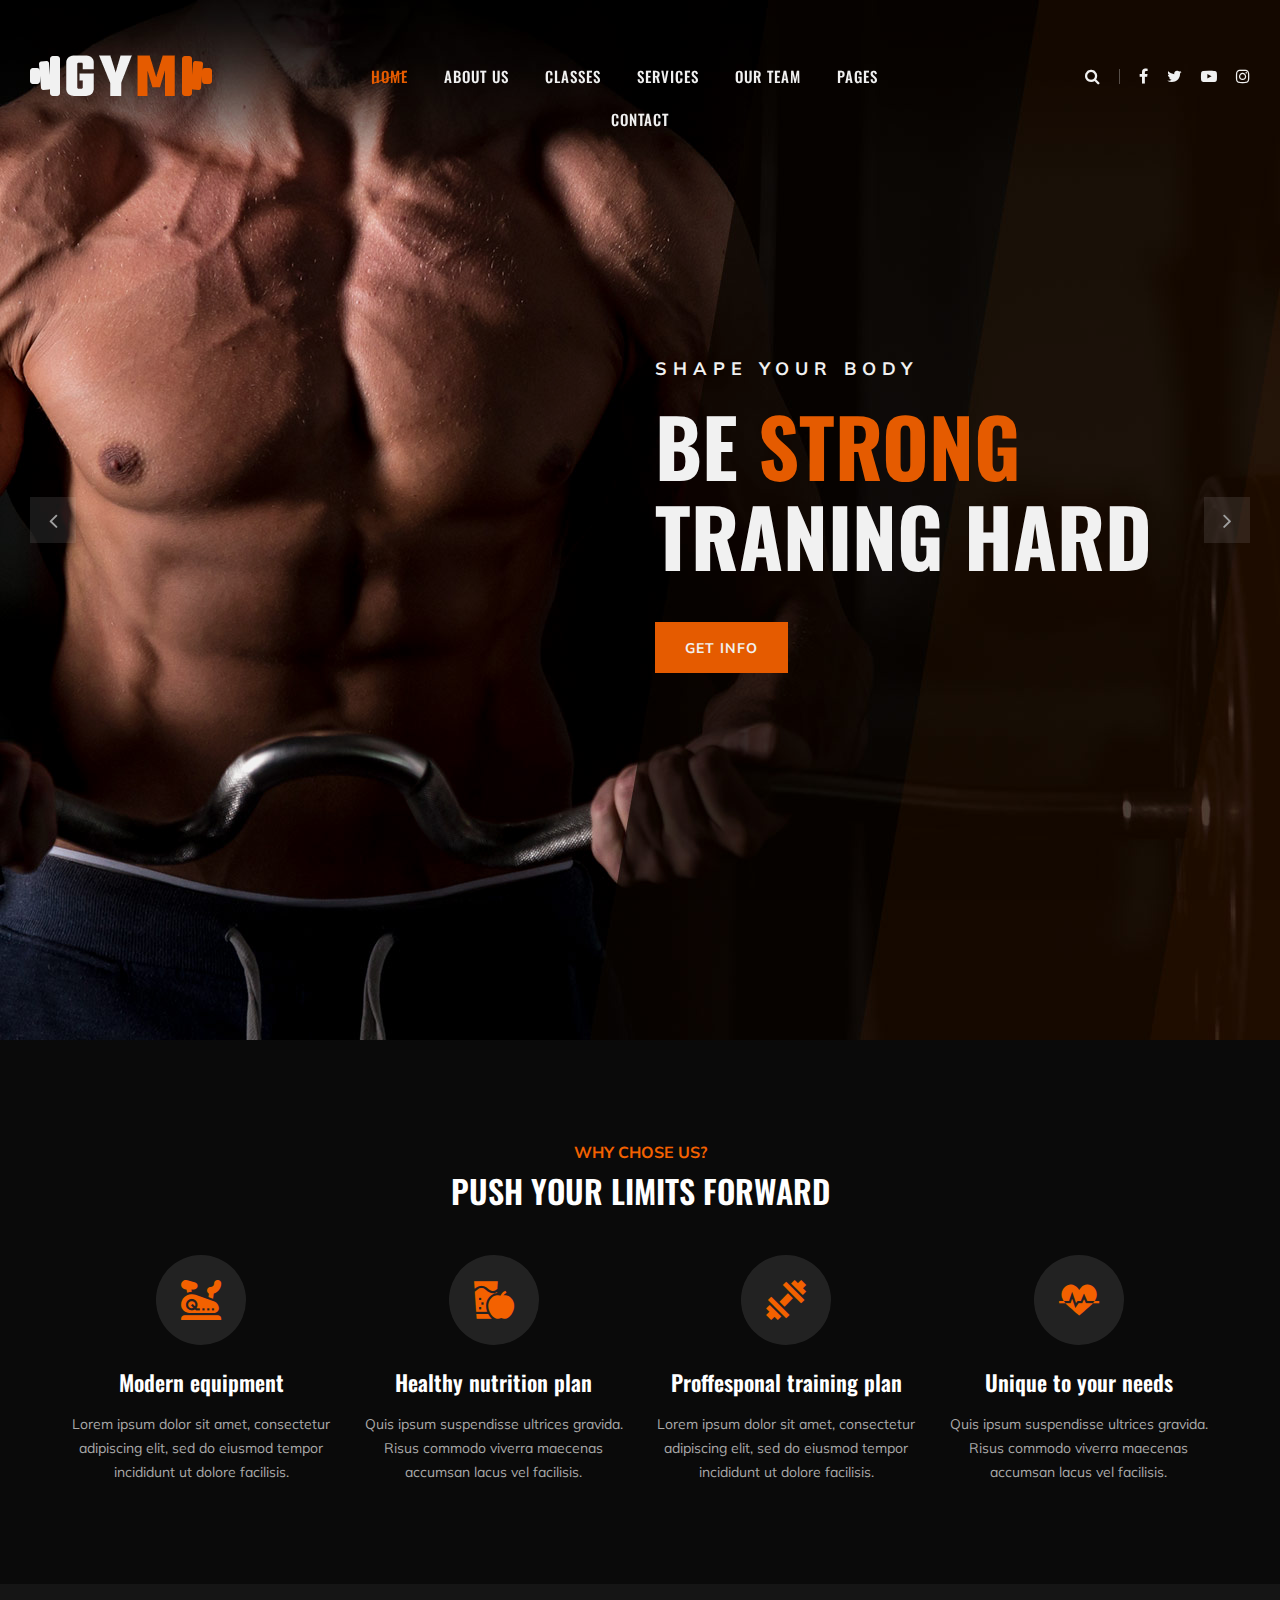
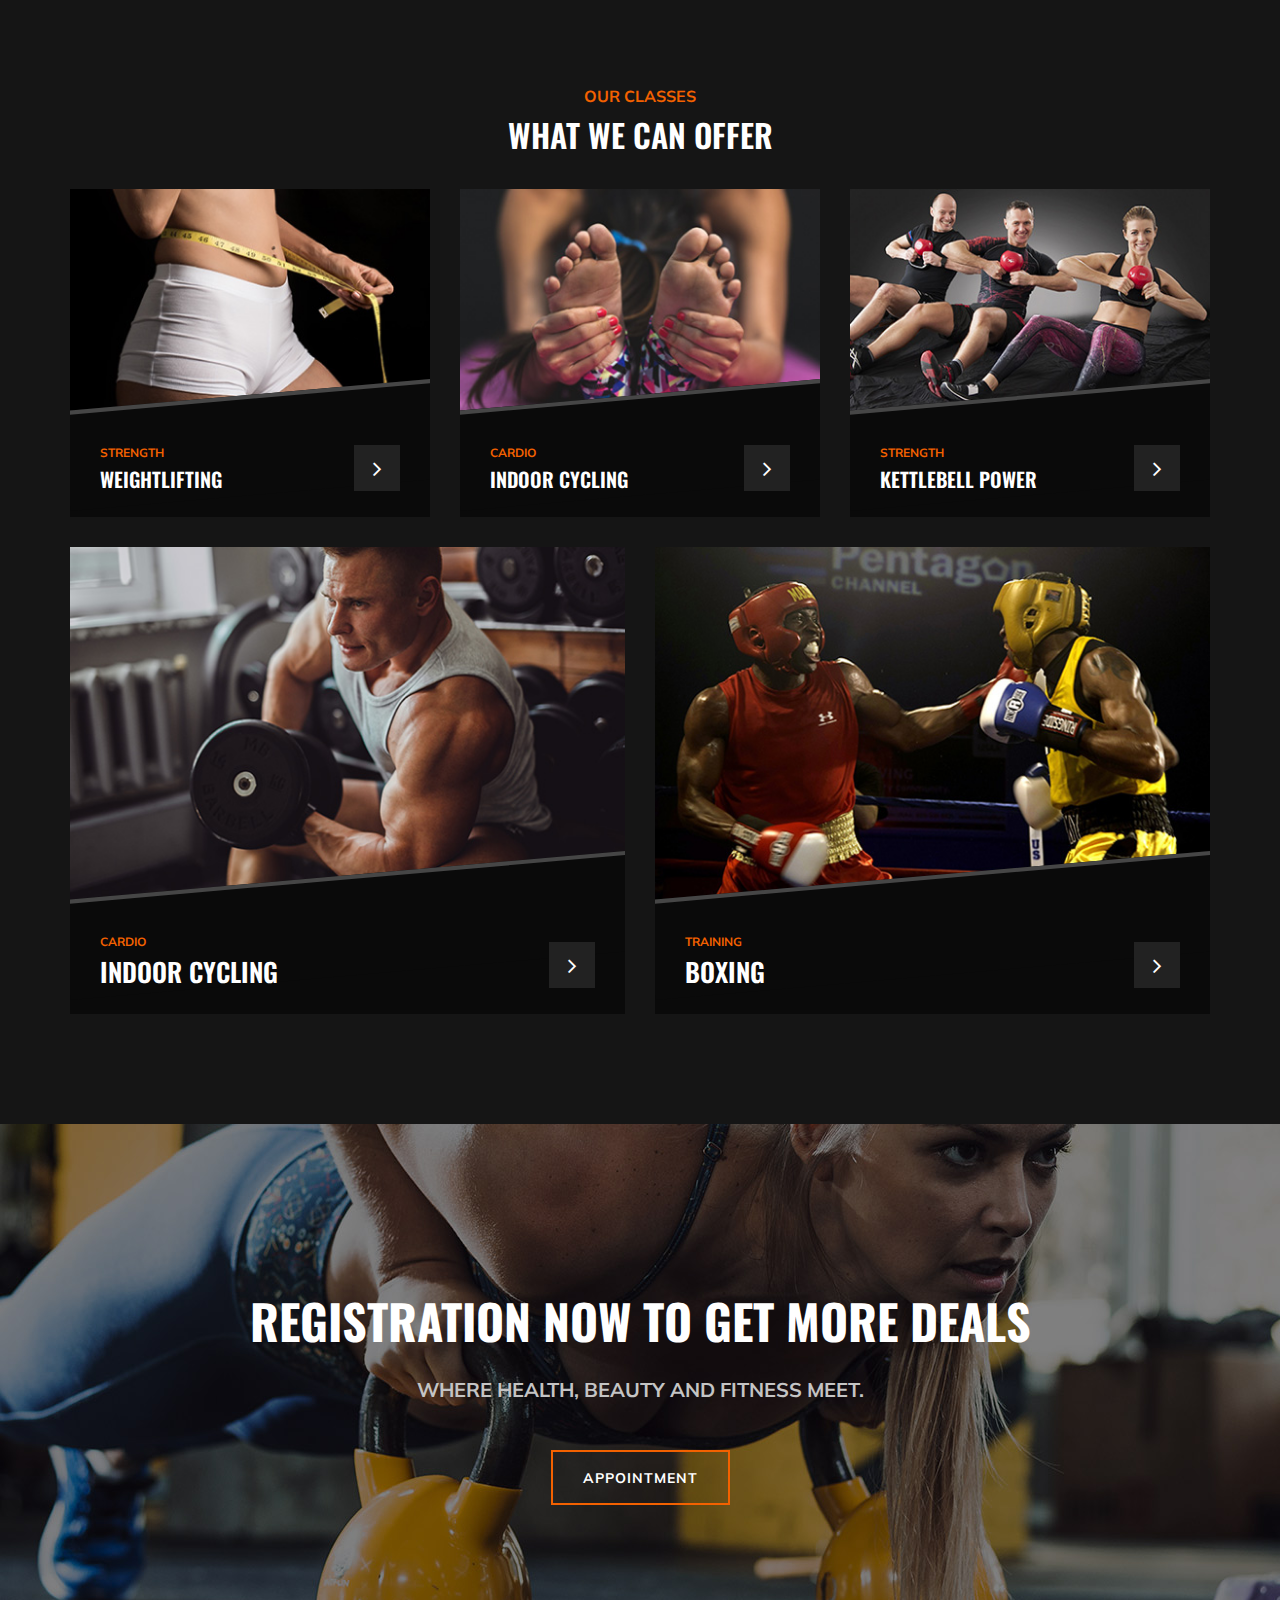
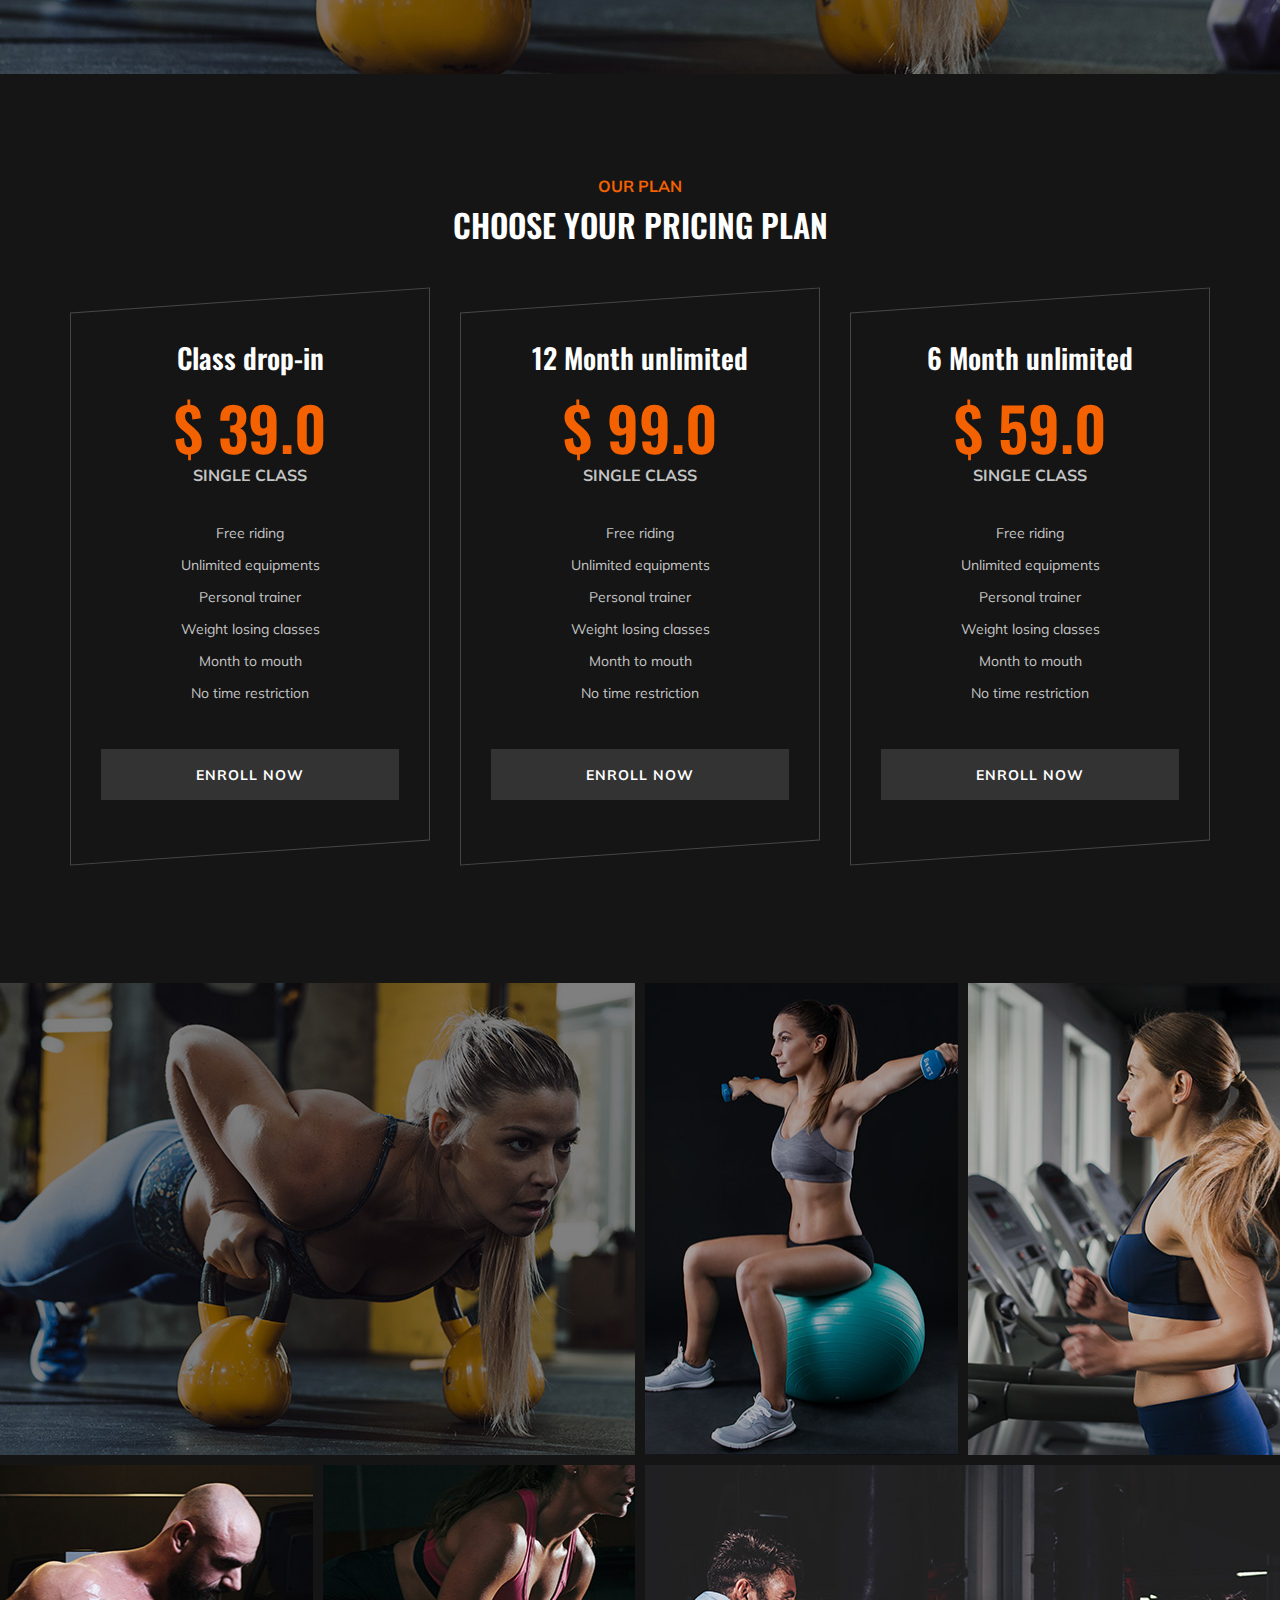
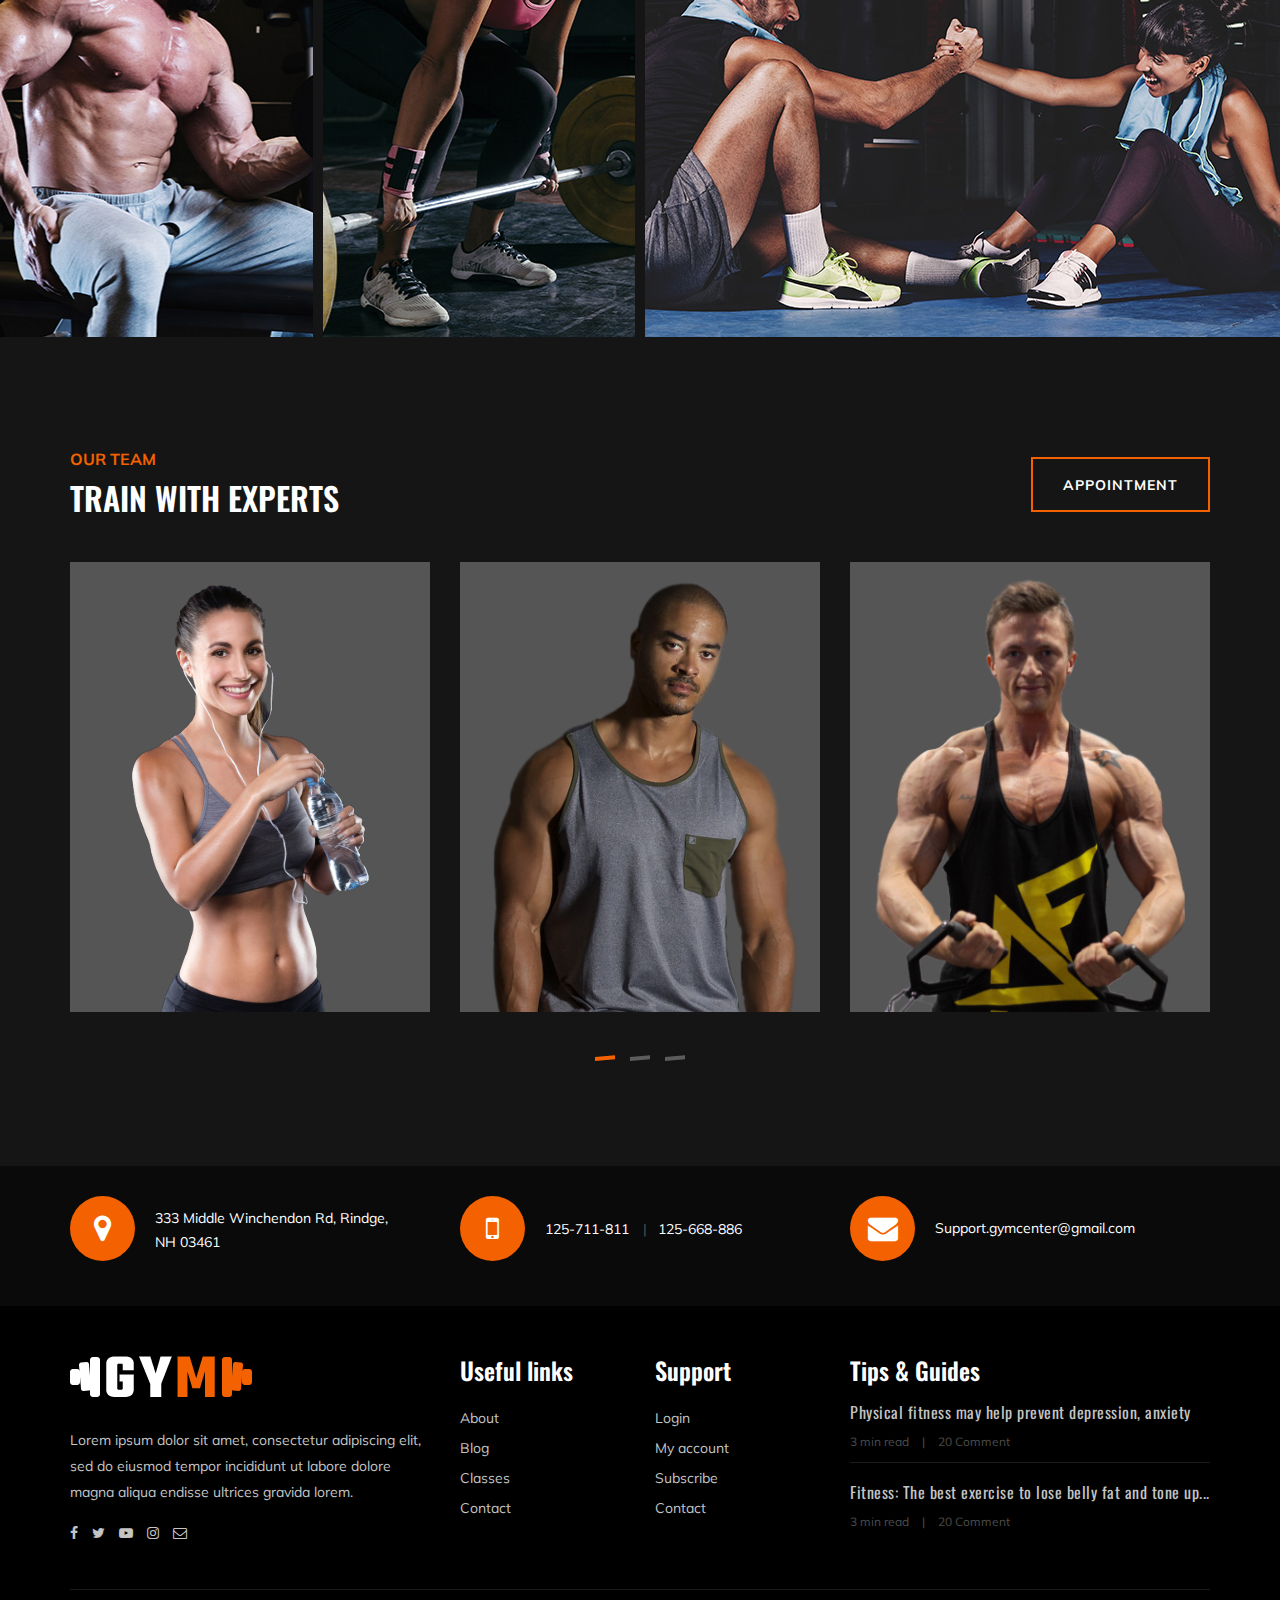
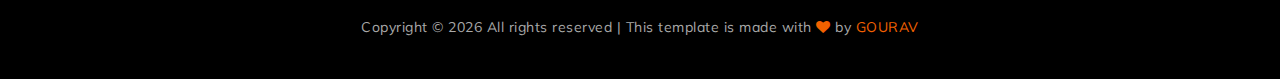
==== commit 2eb8a0b1: "first commit" ====
--- a/index.html
+++ b/index.html
@@ -7,7 +7,7 @@
     <meta name="keywords" content="Gym, unica, creative, html">
     <meta name="viewport" content="width=device-width, initial-scale=1.0">
     <meta http-equiv="X-UA-Compatible" content="ie=edge">
-    <title>Shiva's | Gym </title>
+    <title>Gourav | Gym </title>
 
     <!-- Google Font -->
     <link href="https://fonts.googleapis.com/css?family=Muli:300,400,500,600,700,800,900&display=swap" rel="stylesheet">
